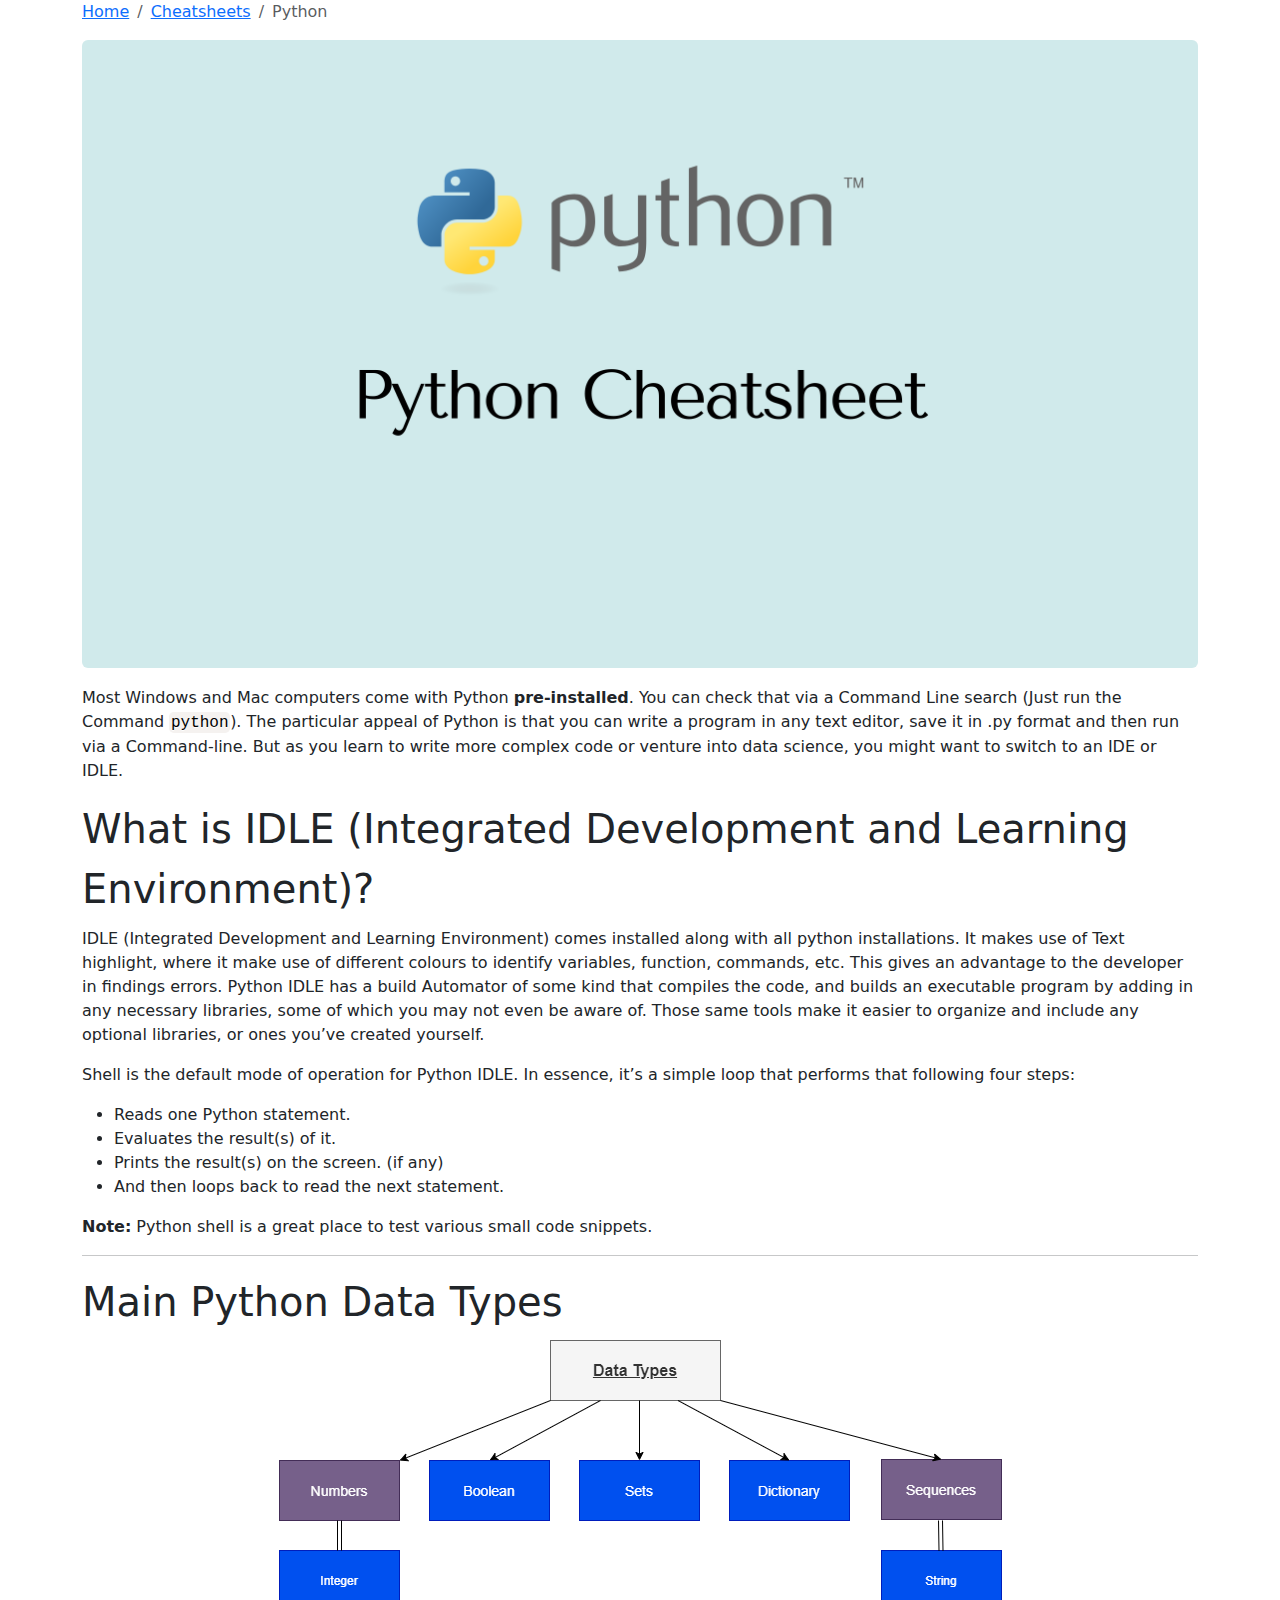
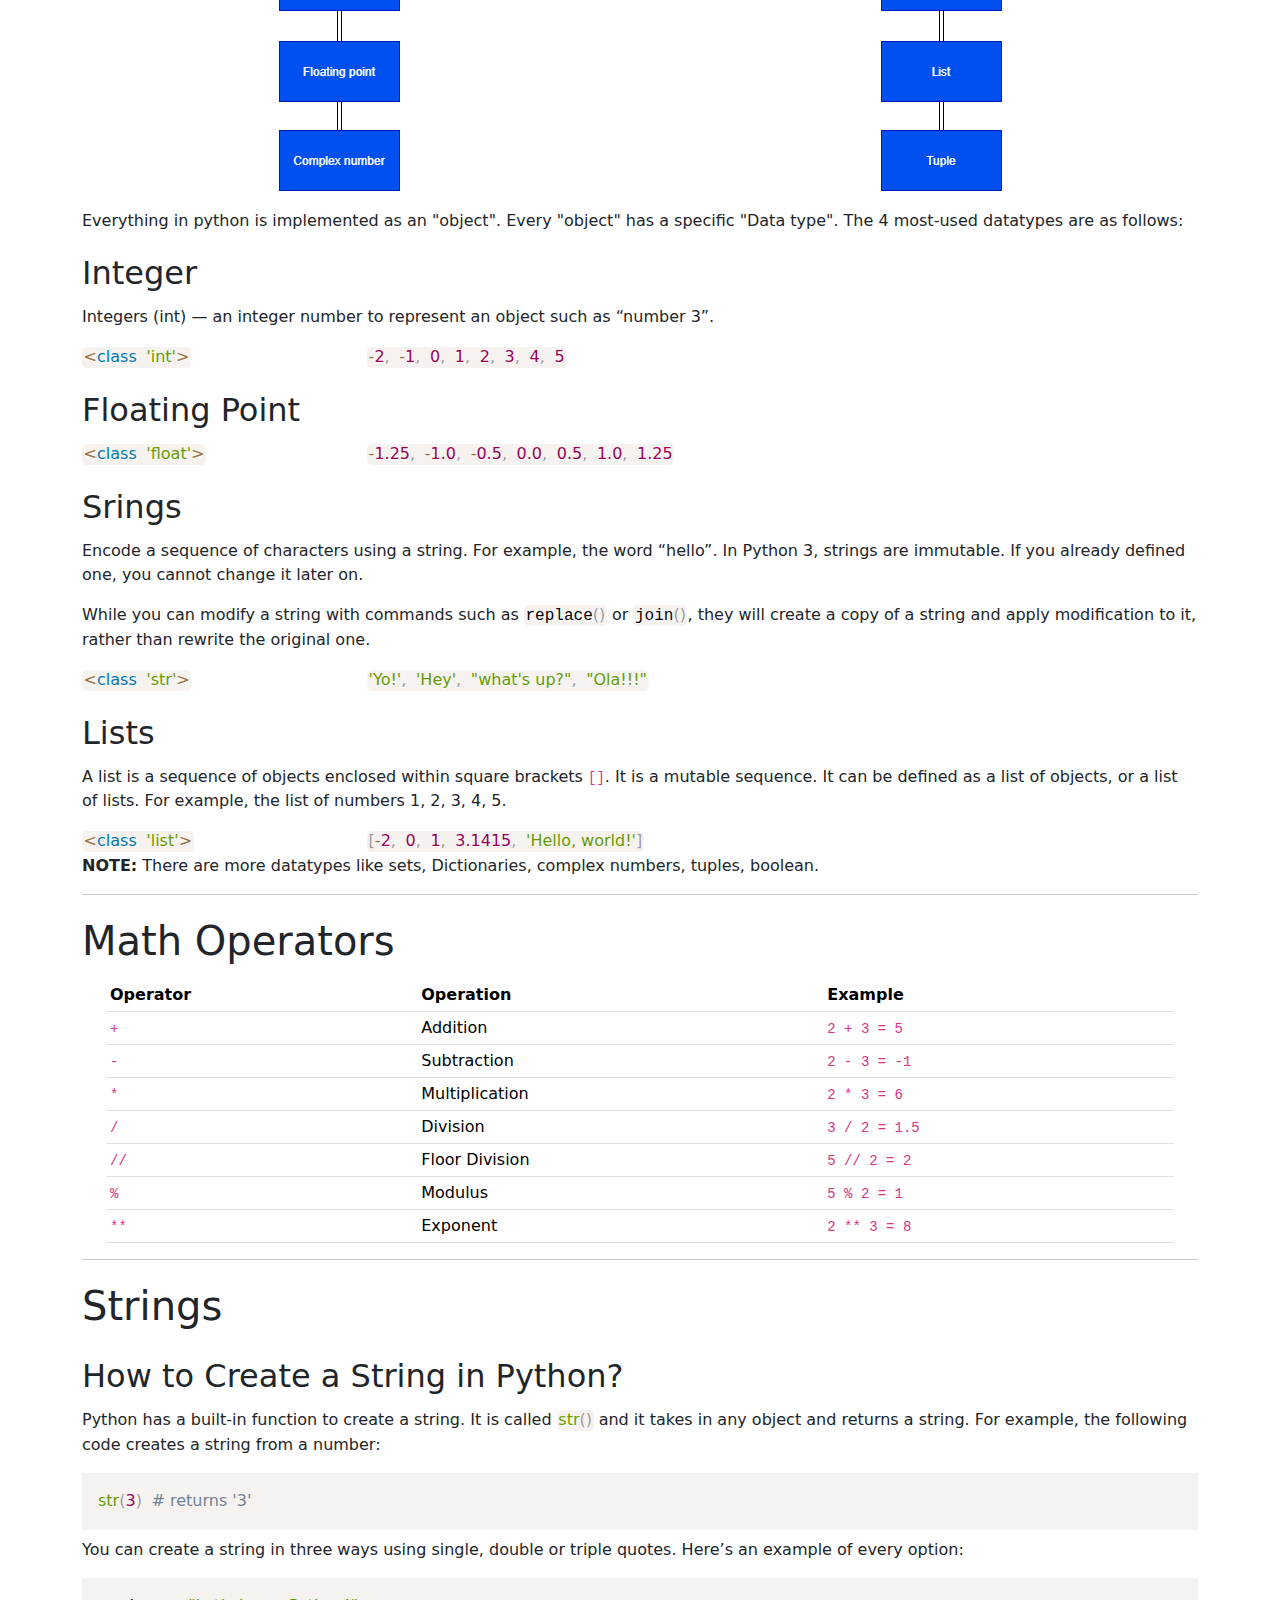
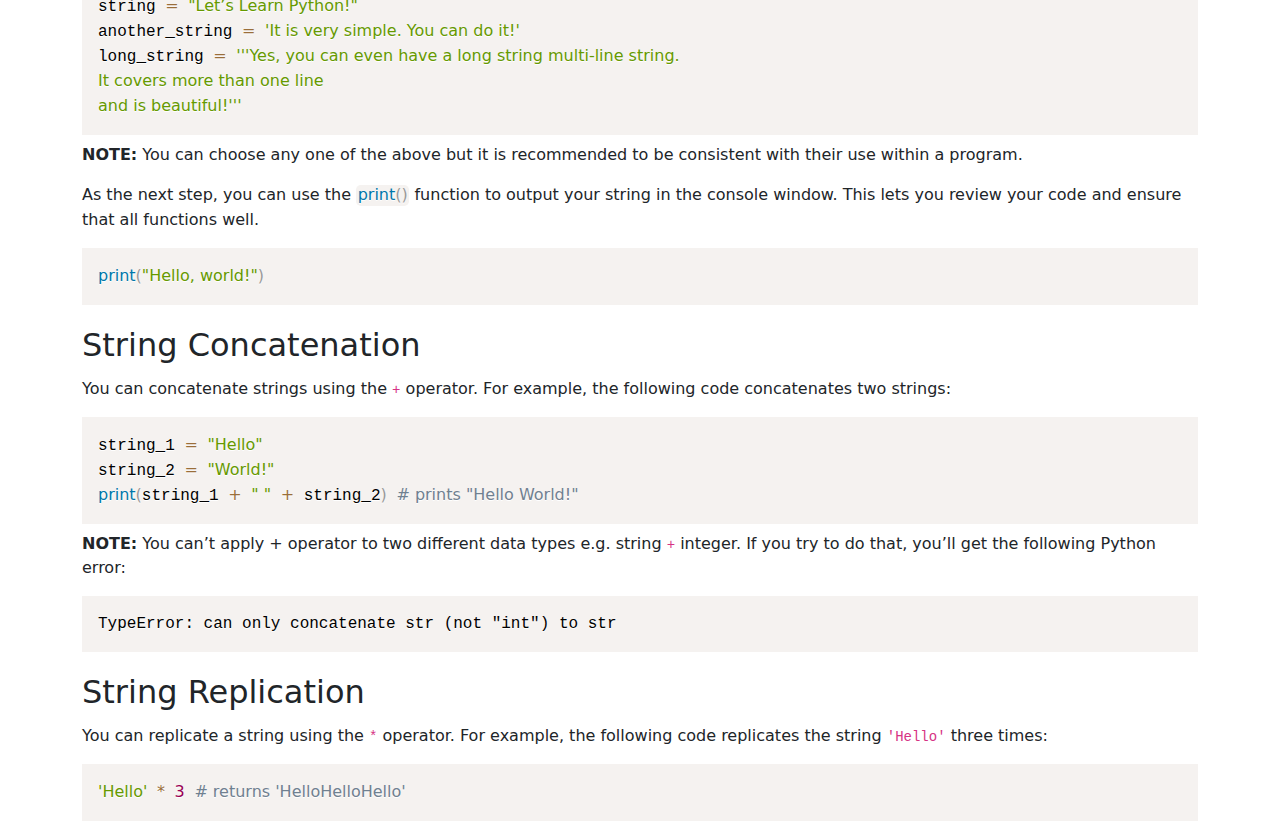
==== Python/index.html @ d8345f6e "Add files via upload" ====
<!DOCTYPE html>
<html lang="en">
<head>
    <meta charset="UTF-8">
    <meta http-equiv="X-UA-Compatible" content="IE=edge">
    <meta name="description" content="Python Basics">
    <meta name="keywords" content="python, basics, introduction">
    <meta name="author" content="Siddhesh Agarwal">
    <meta name="viewport" content="width=device-width, initial-scale=1.0">
    <meta name="color-scheme" content="dim">
    <title>Python Cheatsheet</title>
    <link href="https://cdn.jsdelivr.net/npm/bootstrap@5.1.3/dist/css/bootstrap.min.css" rel="stylesheet">
    <link rel="stylesheet" href="css/style.css">
    <link rel="stylesheet" href="css/prism.css">
    <link rel="apple-touch-icon" href="img/Python-152x152.png">
    <link rel="icon" href="img/Python-152x152.png">
    <script src="js/prism.js"></script>
</head>
<body class="container">
    <nav aria-label="breadcrumb">
        <ol class="breadcrumb">
            <li class="breadcrumb-item"><a href="https://siddhesh-agarwal.github.io/">Home</a></li>
            <li class="breadcrumb-item"><a href="https://siddhesh-agarwal.github.io/Cheatsheets">Cheatsheets</a></li>
            <li class="breadcrumb-item active" aria-current="page">Python</li>
        </ol>
    </nav>
    <img src="./img/Python Cheatsheet.png" alt="Main Banner" id="banner" class="img-fluid rounded">
    <p>Most Windows and Mac computers come with Python <b>pre-installed</b>. You can check that via a Command Line search (Just run the Command <code class="language-markup">python</code>). The particular appeal of Python is that you can write a program in any text editor, save it in .py format and then run via a Command-line. But as you learn to write more complex code or venture into data science, you  might want to switch to an IDE or IDLE.</p>
    
    <h1>What is IDLE (Integrated Development and Learning Environment)?</h1>
    <p>IDLE (Integrated Development and Learning Environment) comes installed along with all python installations. It makes use of Text highlight, where it make use of different colours to identify variables, function, commands, etc. This gives an advantage to the developer in findings errors. Python IDLE has a build Automator of some kind that compiles the code, and builds an executable program by adding in any necessary libraries, some of which you may not even be aware of. Those same tools make it easier to organize and include any optional libraries, or ones you’ve created yourself.</p>
    <p>Shell is the default mode of operation for Python IDLE. In essence, it’s a simple loop that performs that following four steps:</p>
    <ul>
        <li>Reads one Python statement.</li>
        <li>Evaluates the result(s) of it.</li>
        <li>Prints the result(s) on the screen. (if any)</li>
        <li>And then loops back to read the next statement.</li>
    </ul>
    <p><b>Note:</b> Python shell is a great place to test various small code snippets.</p>
    <hr>
    <h1>Main Python Data Types</h1>
    <img src="./img/type-flowchart.drawio.png" alt="Type Flowchart" id="type-flowchart" class="img-fluid">
    <p>Everything in python is implemented as an "object". Every "object" has a specific "Data type". The 4 most-used datatypes are as follows:</p>
    <h2>Integer</h2>
    <p>Integers (int) — an integer number to represent an object such as “number 3”.</p>
    <div class="row">
        <div class="col-sm-3"><code class="language-py">&lt;class 'int'&gt;</code></div>
        <div class="col-sm-5"><code class="language-py">-2, -1, 0, 1, 2, 3, 4, 5</code></div>
    </div>
    <h2>Floating Point</h2>
    <div class="row">
        <div class="col-sm-3"><code class="language-py">&lt;class 'float'&gt;</code></div>
        <div class="col-sm-5"><code class="language-py">-1.25, -1.0, -0.5, 0.0, 0.5, 1.0, 1.25</code></div>
    </div>
    <h2>Srings</h2>
    <p>Encode a sequence of characters using a string. For example, the word “hello”. In Python 3, strings are immutable. If you already defined one, you cannot change it later on.</p>
    <p>While you can modify a string with commands such as <code class="language-py">replace()</code> or <code class="language-py">join()</code>, they will create a copy of a string and apply modification to it, rather than rewrite the original one.</p>
    <div class="row">
        <div class="col-sm-3"><code class="language-py">&lt;class 'str'&gt;</code></div>
        <div class="col-sm-5"><code class="language-py">'Yo!', 'Hey', "what's up?", "Ola!!!"</code></div>
    </div>
    <h2>Lists</h2>
    <p>A list is a sequence of objects enclosed within square brackets <code>[]</code>. It is a mutable sequence. It can be defined as a list of objects, or a list of lists. For example, the list of numbers 1, 2, 3, 4, 5.</p>
    <div class="row">
        <div class="col-sm-3"><code class="language-py">&lt;class 'list'&gt;</code></div>
        <div class="col-sm-5"><code class="language-py">[-2, 0, 1, 3.1415, 'Hello, world!']</code></div>
    </div>
    <p><b>NOTE:</b> There are more datatypes like sets, Dictionaries, complex numbers, tuples, boolean.</p>
    <hr>
    <h1>Math Operators</h1>
    <table class="table table-sm table-hover" style="margin-inline: 24px;max-width: calc(100% - 48px);" >
        <thead>
            <tr>
                <th>Operator</th>
                <th>Operation</th>
                <th>Example</th>
            </tr>
        </thead>
        <tbody>
            <tr>
                <td><code>+</code></td>
                <td>Addition</td>
                <td><code>2 + 3 = 5</code></td>
            </tr>
            <tr>
                <td><code>-</code></td>
                <td>Subtraction</td>
                <td><code>2 - 3 = -1</code></td>
            </tr>
            <tr>
                <td><code>*</code></td>
                <td>Multiplication</td>
                <td><code>2 * 3 = 6</code></td>
            </tr>
            <tr>
                <td><code>/</code></td>
                <td>Division</td>
                <td><code>3 / 2 = 1.5</code></td>
            </tr>
            <tr>
                <td><code>//</code></td>
                <td>Floor Division</td>
                <td><code>5 // 2 = 2</code></td>
            </tr>
            <tr>
                <td><code>%</code></td>
                <td>Modulus</td>
                <td><code>5 % 2 = 1</code></td>
            </tr>
            <tr>
                <td><code>**</code></td>
                <td>Exponent</td>
                <td><code>2 ** 3 = 8</code></td>
            </tr>
        </tbody>
    </table>
    <hr>
    <h1>Strings</h1>
    <h2>How to Create a String in Python?</h2>
    <p>Python has a built-in function to create a string. It is called <code class="language-py">str()</code> and it takes in any object and returns a string. For example, the following code creates a string from a number:</p>
    <pre><code class="language-py">str(3) # returns '3'</code></pre>
    <p>You can create a string in three ways using single, double or triple quotes. Here’s an example of every option:</p>
    <pre><code class="language-py">
    string = "Let’s Learn Python!"
    another_string = 'It is very simple. You can do it!'
    long_string = '''Yes, you can even have a long string multi-line string.
    It covers more than one line
    and is beautiful!'''
    </code></pre>
    <p><b>NOTE:</b> You can choose any one of the above but it is recommended to be consistent with their use within a program.</p>
    <p>As the next step, you can use the <code class="language-py">print()</code> function to output your string in the console window. This lets you review your code and ensure that all functions well.</p>
    <pre><code class="language-py">print("Hello, world!")</code></pre>
    <h2>String Concatenation</h2>
    <p>You can concatenate strings using the <code>+</code> operator. For example, the following code concatenates two strings:</p>
    <pre><code class="language-py">
    string_1 = "Hello"
    string_2 = "World!"
    print(string_1 + " " + string_2) # prints "Hello World!"
    </code></pre>
    <p><b>NOTE:</b> You can’t apply + operator to two different data types e.g. string <code>+</code> integer. If you try to do that, you’ll get the following Python error:</p>
    <pre><code class="language-markup">TypeError: can only concatenate str (not "int") to str</code></pre>
    <h2>String Replication</h2>
    <p>You can replicate a string using the <code>*</code> operator. For example, the following code replicates the string <code>'Hello'</code> three times:</p>
    <pre><code class="language-py">'Hello' * 3 # returns 'HelloHelloHello'</code></pre>
    <hr>
</body>
</html>
---- Python/css/style.css ----
* {
    scroll-behavior: smooth;
    font-family: ui-sans-serif, system-ui, -apple-system, BlinkMacSystemFont, "Noto Sans", sans-serif;
}

/* Header font */
h1, h2, h3, h4, h5, h6 {line-height: 1.5;}
h2, h3, h4, h5, h6 {margin-top: 16px;}
h1 {font-size: 40px;}
h2 {font-size: 32px;}
h3 {font-size: 24px;}

/* Images */
#banner {
    width: 100%;
    height: auto;
}

img {
    display: block;
    margin-inline: auto;
    margin-bottom: 18px;
}
---- Python/css/prism.css ----
/* PrismJS 1.25.0
https://prismjs.com/download.html#themes=prism&languages=markup+css+clike+javascript+css-extras+python&plugins=line-highlight+line-numbers+show-language+highlight-keywords+inline-color+normalize-whitespace+toolbar+copy-to-clipboard+match-braces */
code[class*=language-],pre[class*=language-]{color:#000;background:0 0;text-shadow:0 1px #fff;font-family:Consolas,Monaco,'Andale Mono','Ubuntu Mono',monospace;font-size:1em;text-align:left;white-space:pre;word-spacing:normal;word-break:normal;word-wrap:normal;line-height:1.5;-moz-tab-size:4;-o-tab-size:4;tab-size:4;-webkit-hyphens:none;-moz-hyphens:none;-ms-hyphens:none;hyphens:none}
code[class*=language-] ::-moz-selection,code[class*=language-]::-moz-selection,pre[class*=language-] ::-moz-selection,pre[class*=language-]::-moz-selection{text-shadow:none;background:#b3d4fc}
code[class*=language-] ::selection,code[class*=language-]::selection,pre[class*=language-] ::selection,pre[class*=language-]::selection{text-shadow:none;background:#b3d4fc}
@media print{code[class*=language-],pre[class*=language-]{text-shadow:none}}
pre[class*=language-]{padding:1em;margin:.5em 0;overflow:auto}
:not(pre)>code[class*=language-],pre[class*=language-]{background:#f5f2f0}
:not(pre)>code[class*=language-]{padding:.1em;border-radius:.3em;white-space:normal}

/* Code highlighting */
.token{font-weight:500}
.token.cdata,.token.comment,.token.doctype,.token.prolog{color:#708090; font-weight: 400;}
.token.punctuation{color:#999}
.token.namespace{opacity:.7}
.token.boolean,.token.constant,.token.deleted,.token.number,.token.property,.token.symbol,.token.tag{color:#905}
.token.attr-name,.token.builtin,.token.char,.token.inserted,.token.selector,.token.string{color:#690}
.language-css .token.string,.style .token.string,.token.entity,.token.operator,.token.url{color:#9a6e3a}
.token.atrule,.token.attr-value,.token.keyword{color:#07a}
.token.class-name,.token.function{color:#dd4a68}
.token.important,.token.regex,.token.variable{color:#e90}
.token.bold,.token.important{font-weight:700}
.token.italic{font-style:italic}
.token.entity{cursor:help}
.token.punctuation.brace-hover,.token.punctuation.brace-selected{outline:solid 1px}

pre[data-line]{position:relative;padding:1em 0 1em 3em}
.line-highlight{position:absolute;left:0;right:0;padding:inherit 0;margin-top:1em;background:#997a6614;background:linear-gradient(to right,#997a661a 70%,#997a6600);pointer-events:none;line-height:inherit;white-space:pre}
@media print{.line-highlight{-webkit-print-color-adjust:exact;color-adjust:exact}}
.line-highlight:before,.line-highlight[data-end]:after{content:attr(data-start);position:absolute;top:.4em;left:.6em;min-width:1em;padding:0 .5em;background-color:#997a6666;color:#f4f1ef;font:bold 65%/1.5 sans-serif;text-align:center;vertical-align:.3em;border-radius:999px;text-shadow:none;box-shadow:0 1px #fff}
.line-highlight[data-end]:after{content:attr(data-end);top:auto;bottom:.4em}
.line-numbers .line-highlight:after,.line-numbers .line-highlight:before{content:none}
pre[id].linkable-line-numbers span.line-numbers-rows{pointer-events:all}
pre[id].linkable-line-numbers span.line-numbers-rows>span:before{cursor:pointer}
pre[id].linkable-line-numbers span.line-numbers-rows>span:hover:before{background-color:rgba(128,128,128,.2)}
pre[class*=language-].line-numbers{position:relative;padding-left:3.8em;counter-reset:linenumber}
pre[class*=language-].line-numbers>code{position:relative;white-space:inherit}
.line-numbers .line-numbers-rows{position:absolute;pointer-events:none;top:0;font-size:100%;left:-3.8em;width:3em;letter-spacing:-1px;border-right:1px solid #999;-webkit-user-select:none;-moz-user-select:none;-ms-user-select:none;user-select:none}
.line-numbers-rows>span{display:block;counter-increment:linenumber}
.line-numbers-rows>span:before{content:counter(linenumber);color:#999;display:block;padding-right:.8em;text-align:right}
div.code-toolbar{position:relative}
div.code-toolbar>.toolbar{position:absolute;z-index:10;top:.3em;right:.2em;transition:opacity .3s ease-in-out;opacity:0}
div.code-toolbar:hover>.toolbar{opacity:1}
div.code-toolbar:focus-within>.toolbar{opacity:1}
div.code-toolbar>.toolbar>.toolbar-item{display:inline-block}
div.code-toolbar>.toolbar>.toolbar-item>a{cursor:pointer}
div.code-toolbar>.toolbar>.toolbar-item>button{background:0 0;border:0;color:inherit;font:inherit;line-height:normal;overflow:visible;padding:0;user-select: none;-webkit-user-select:none;-moz-user-select:none;-ms-user-select:none}
div.code-toolbar>.toolbar>.toolbar-item>a,div.code-toolbar>.toolbar>.toolbar-item>button,div.code-toolbar>.toolbar>.toolbar-item>span{color:#bbb;font-size:.8em;padding:0 .5em;background:#f5f2f0;background:rgba(224,224,224,.2);box-shadow:0 2px 0 0 rgba(0,0,0,.2);border-radius:.5em}
div.code-toolbar>.toolbar>.toolbar-item>a:focus,div.code-toolbar>.toolbar>.toolbar-item>a:hover,div.code-toolbar>.toolbar>.toolbar-item>button:focus,div.code-toolbar>.toolbar>.toolbar-item>button:hover,div.code-toolbar>.toolbar>.toolbar-item>span:focus,div.code-toolbar>.toolbar>.toolbar-item>span:hover{color:inherit;text-decoration:none}
span.inline-color-wrapper{background:url([data-uri]);background-position:center;background-size:110%;display:inline-block;height:1.333ch;width:1.333ch;margin:0 .333ch;box-sizing:border-box;border:1px solid #fff;outline:1px solid rgba(0,0,0,.5);overflow:hidden}
span.inline-color{display:block;height:120%;width:120%}

/* Brace Matching */
.rainbow-braces .token.punctuation.brace-level-1,.rainbow-braces .token.punctuation.brace-level-5,.rainbow-braces .token.punctuation.brace-level-9  {color:#e50;opacity:1}
.rainbow-braces .token.punctuation.brace-level-2,.rainbow-braces .token.punctuation.brace-level-6,.rainbow-braces .token.punctuation.brace-level-10 {color:#0b3;opacity:1}
.rainbow-braces .token.punctuation.brace-level-3,.rainbow-braces .token.punctuation.brace-level-7,.rainbow-braces .token.punctuation.brace-level-11 {color:#26f;opacity:1}
.rainbow-braces .token.punctuation.brace-level-4,.rainbow-braces .token.punctuation.brace-level-8,.rainbow-braces .token.punctuation.brace-level-12 {color:#e0e;opacity:1}
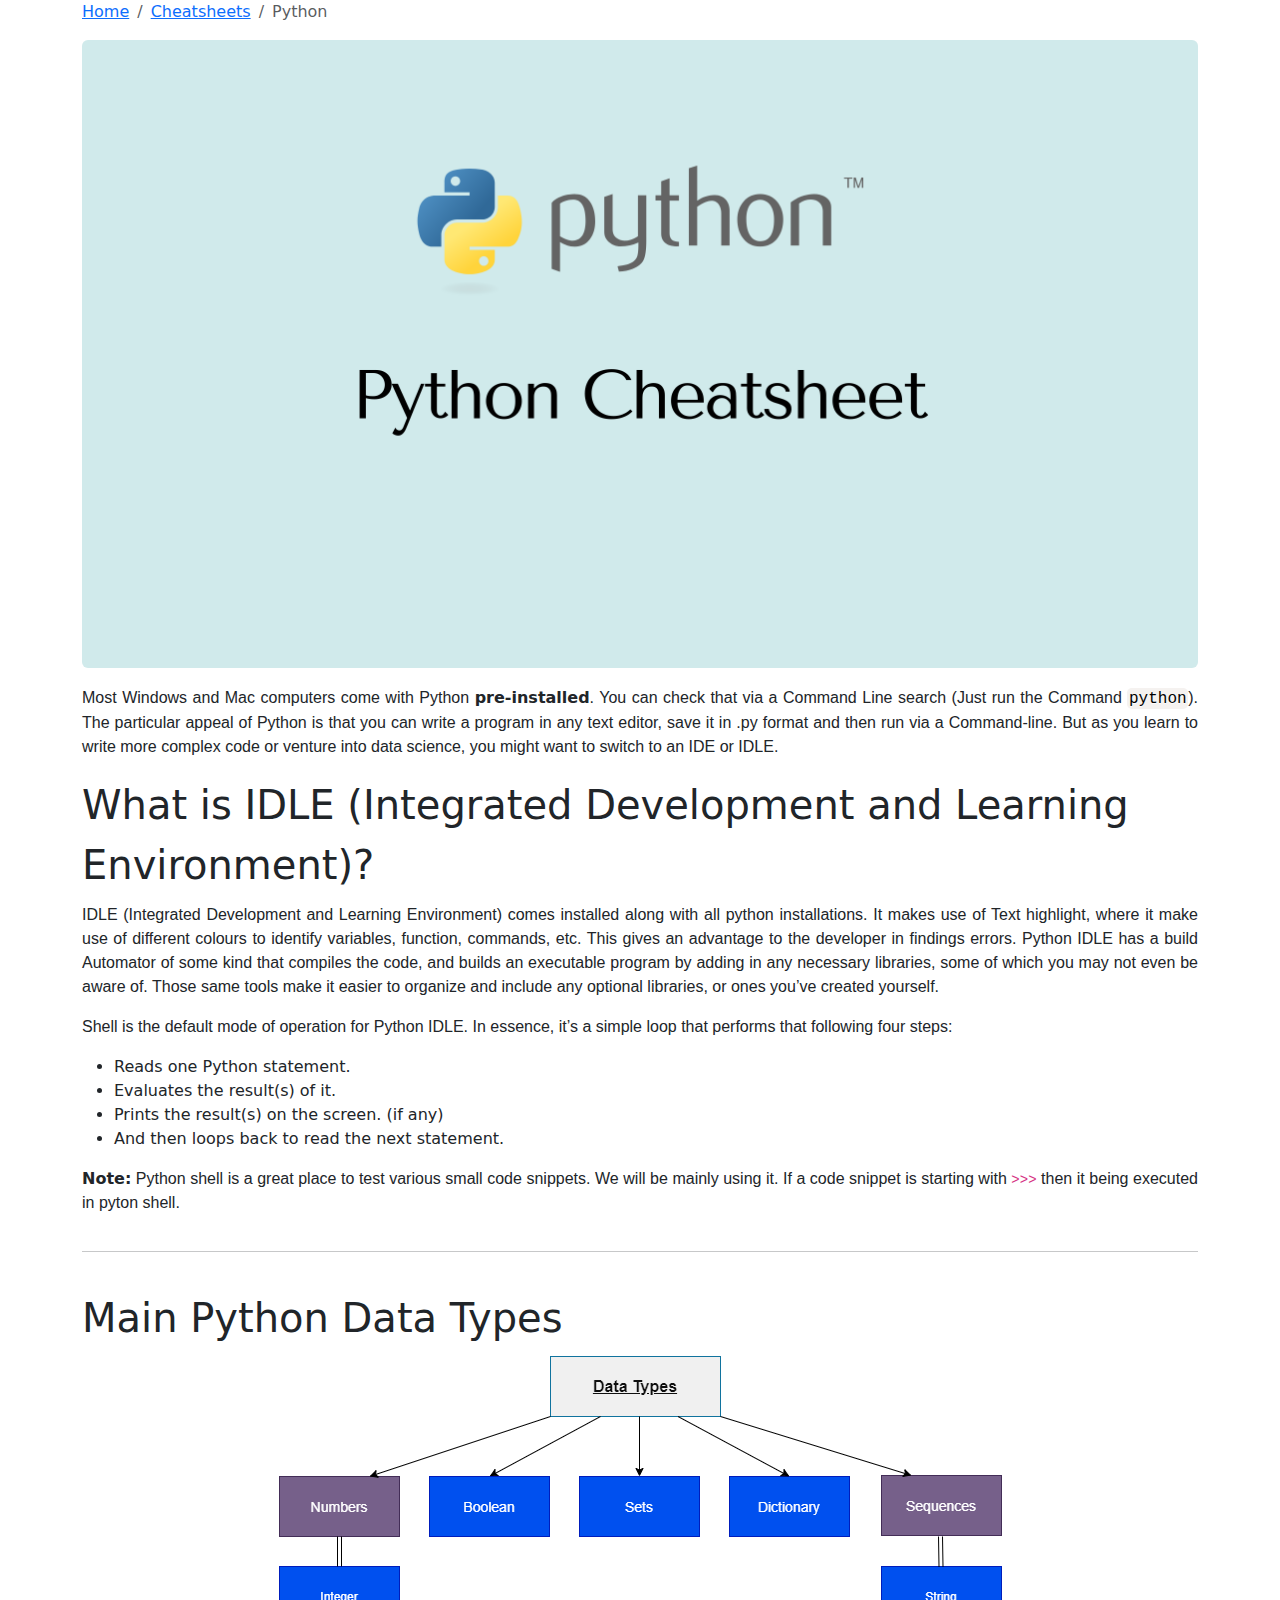
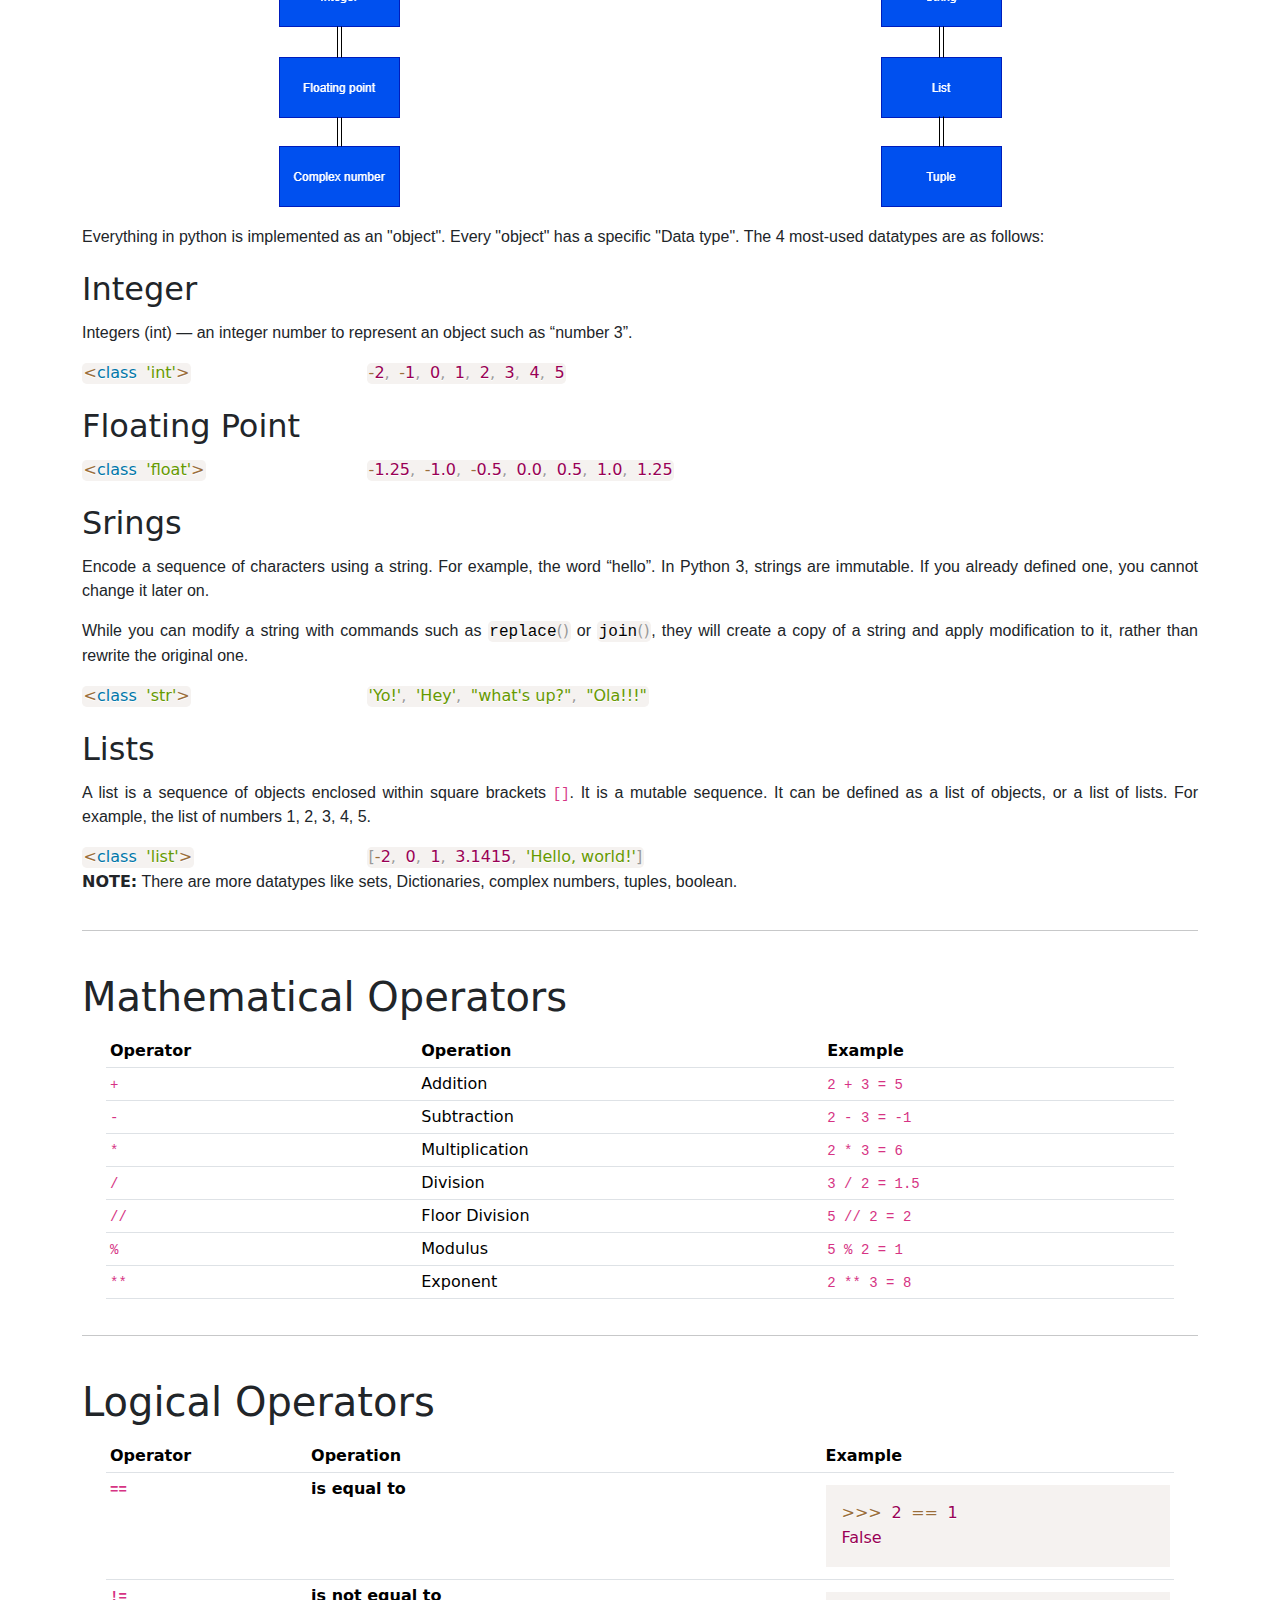
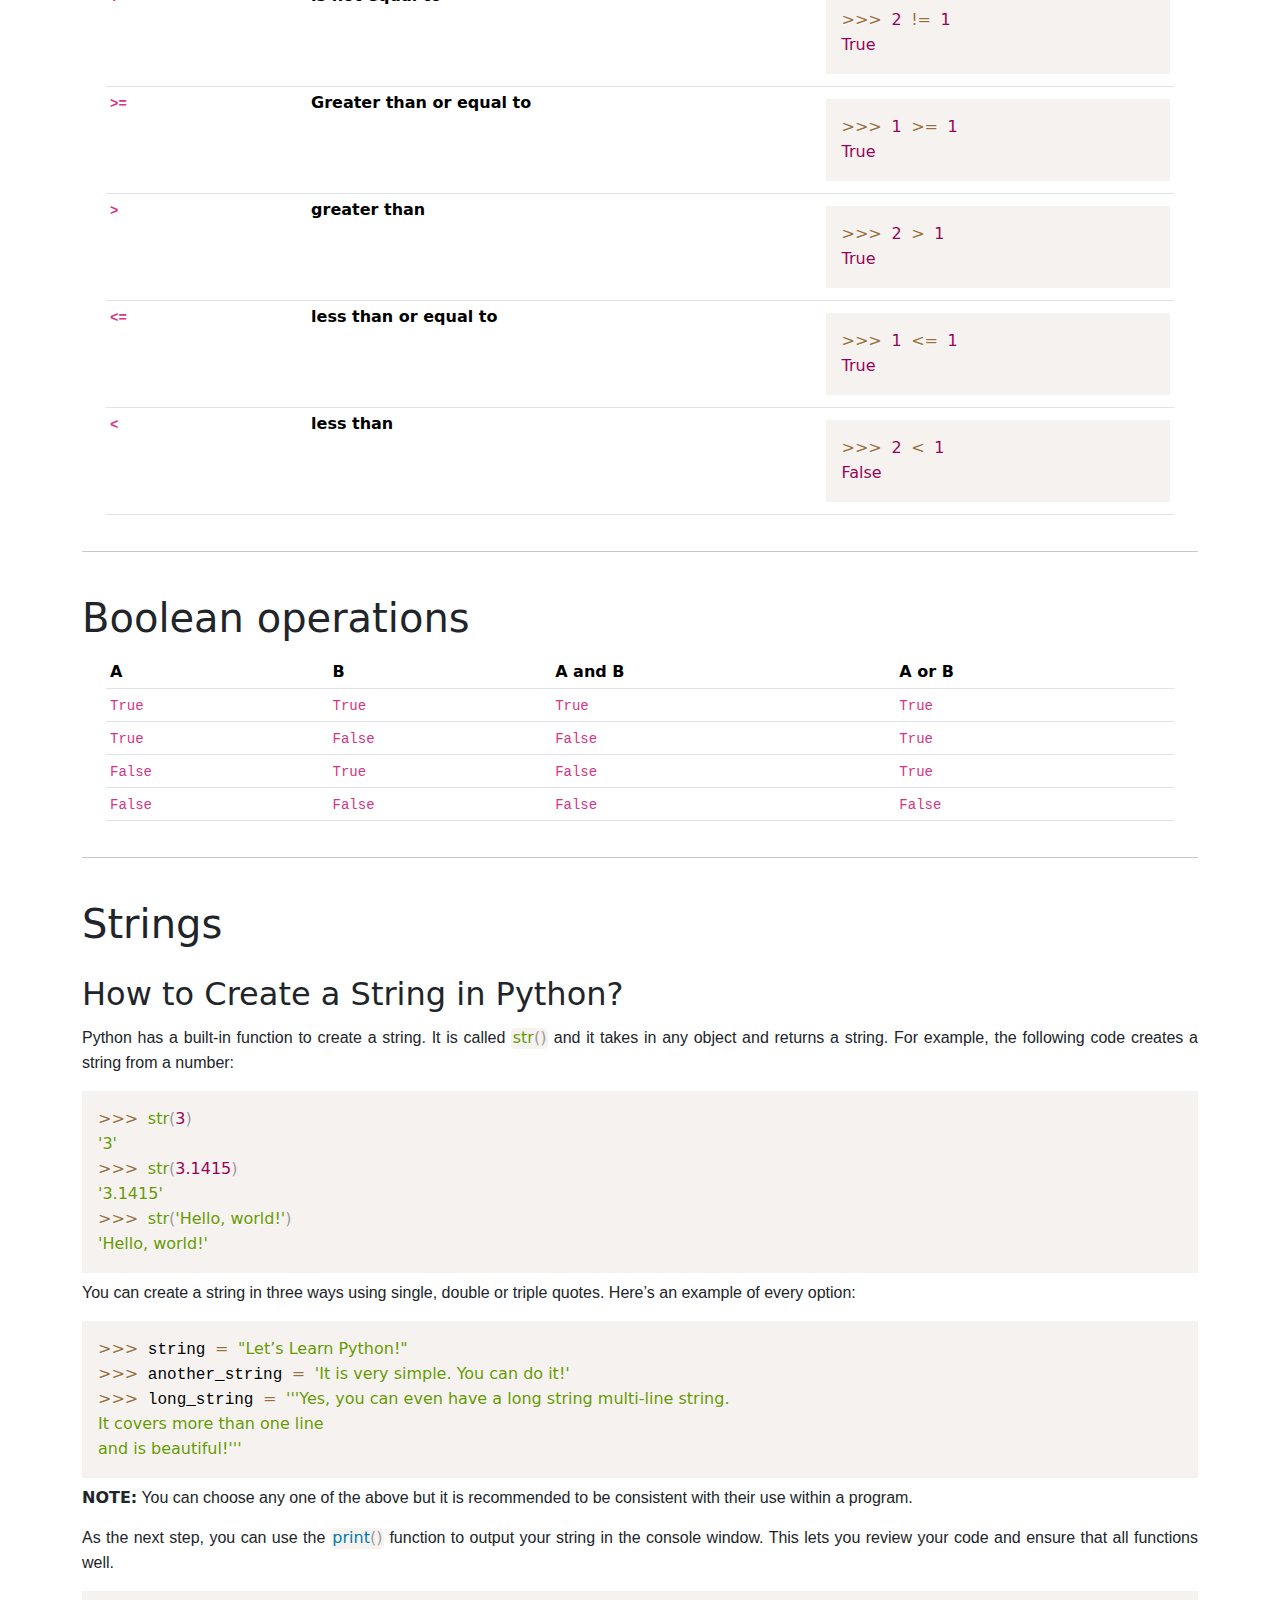
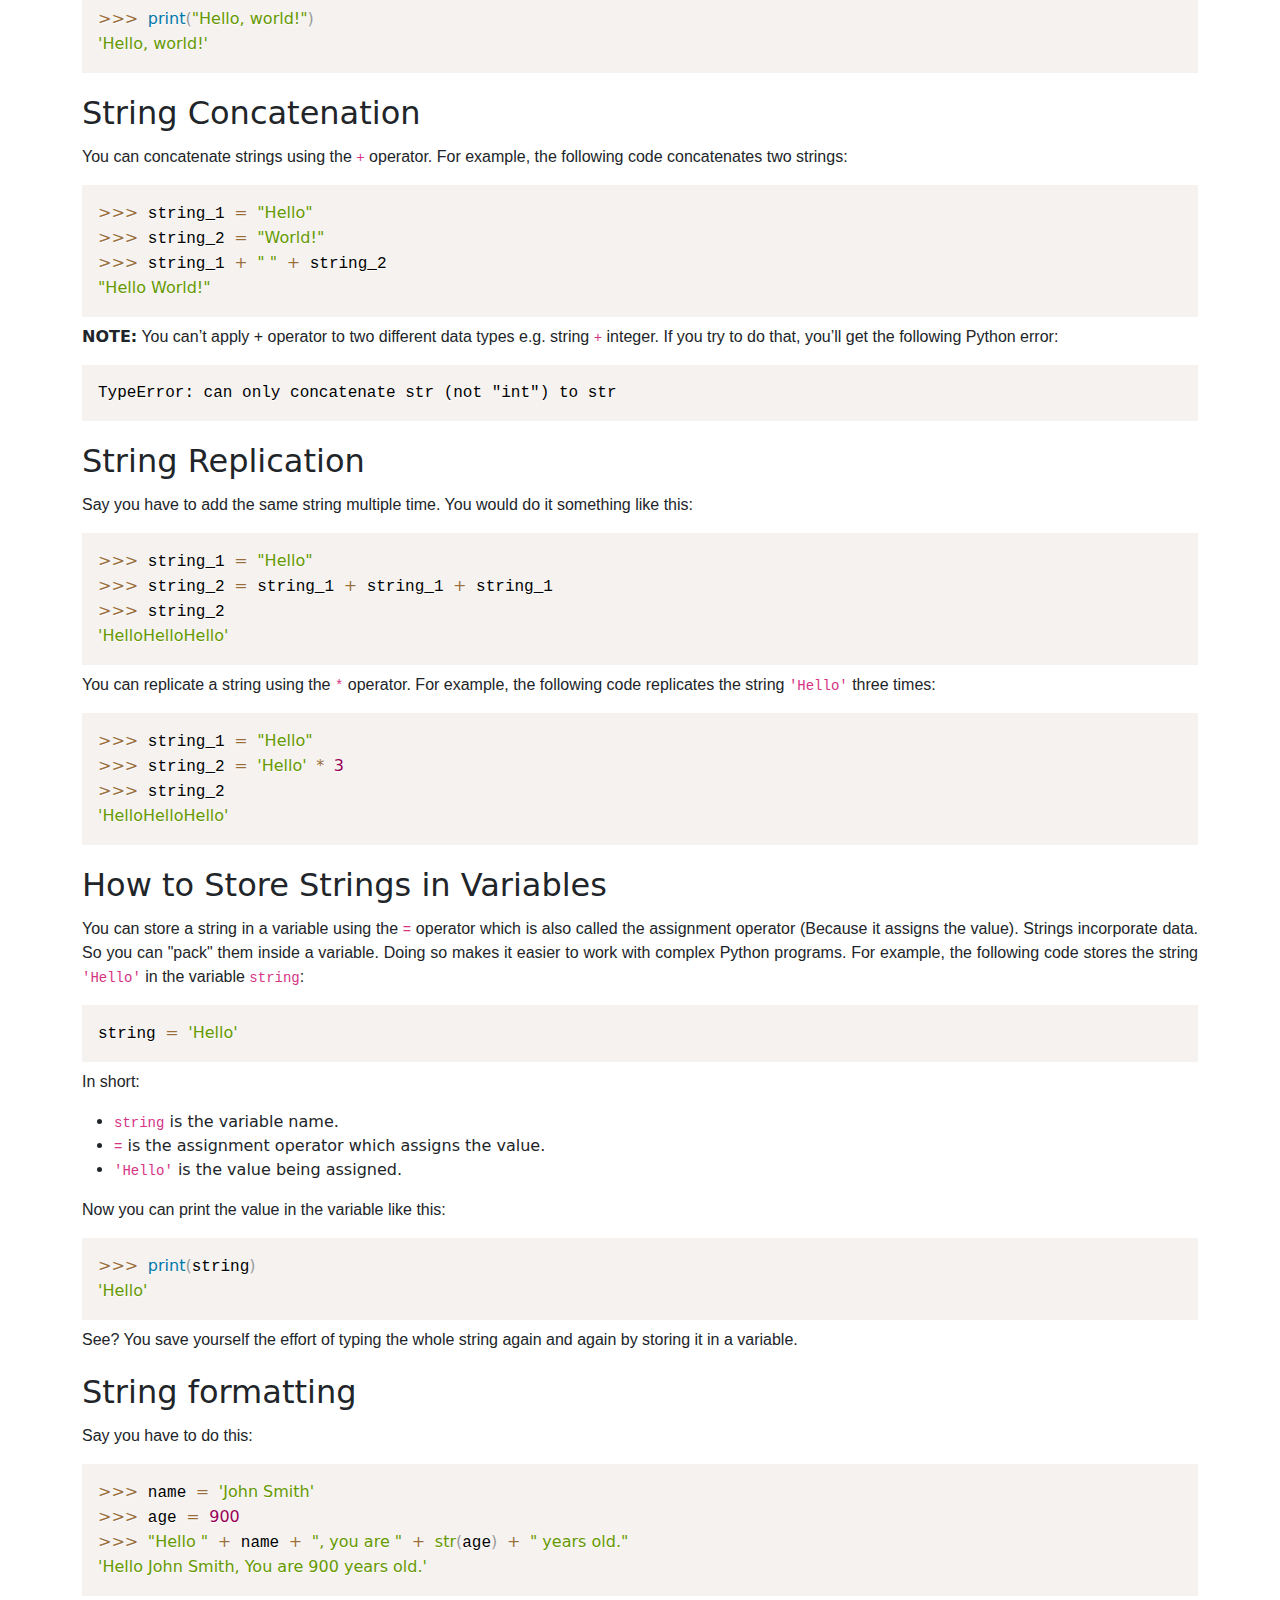
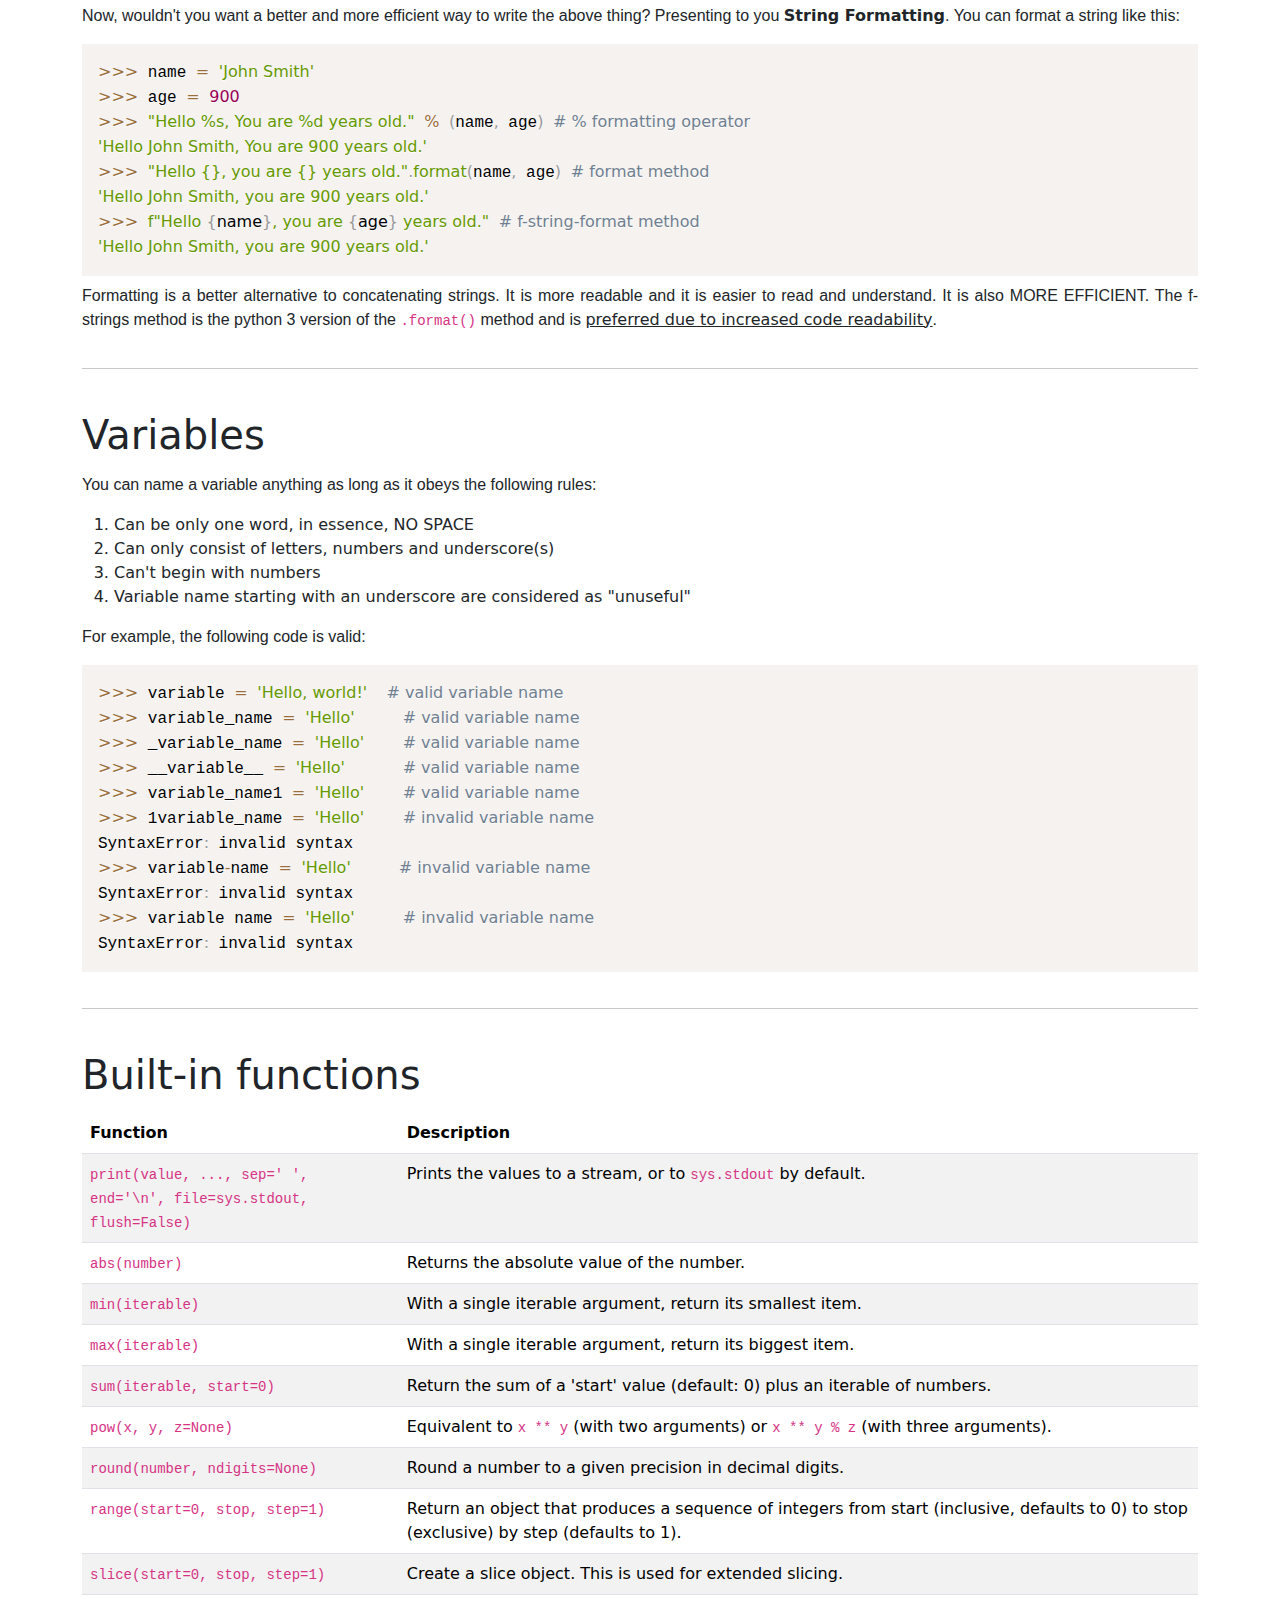
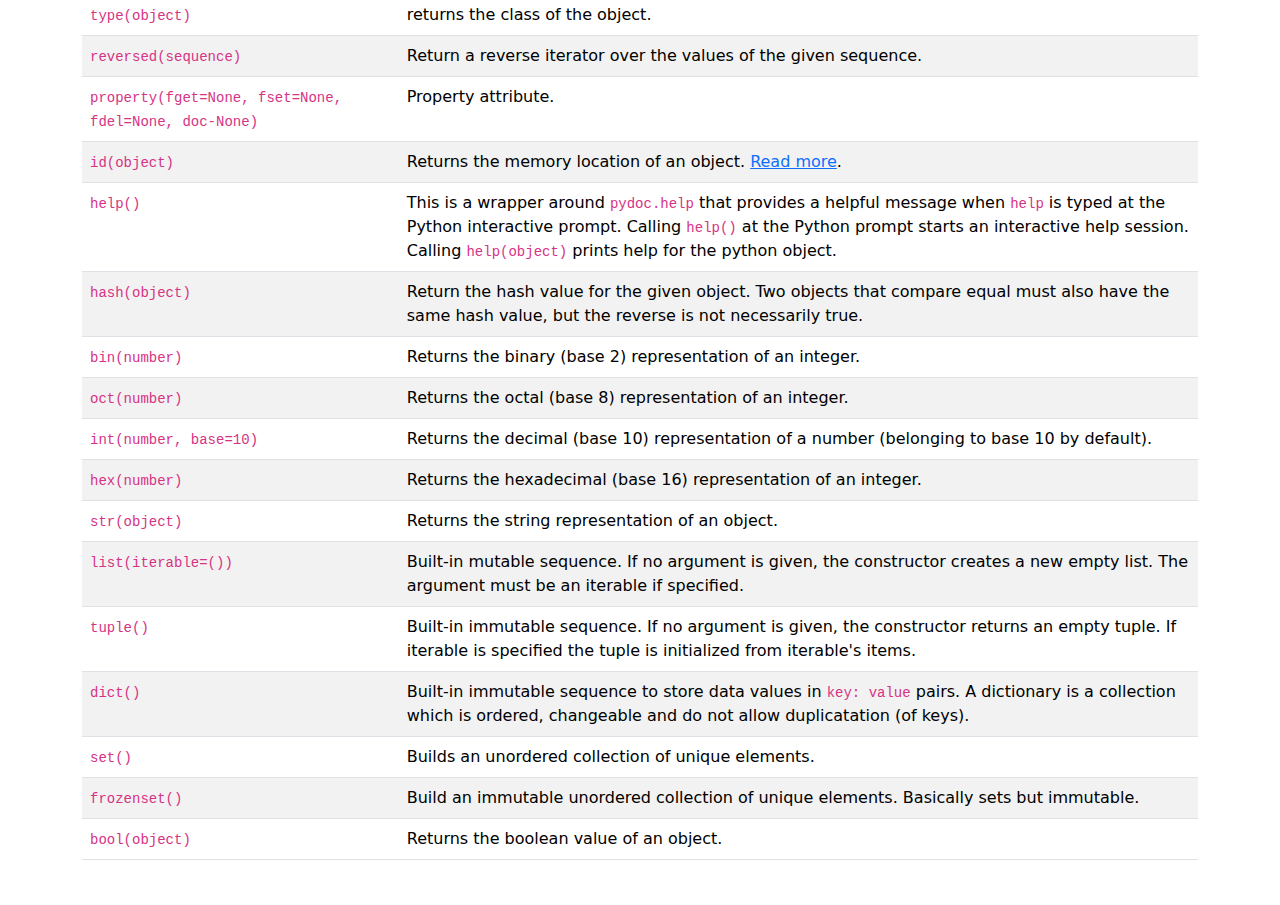
==== commit efc5d12d: "Add files via upload" ====
--- a/Python/index.html
+++ b/Python/index.html
@@ -3,12 +3,29 @@
 <head>
     <meta charset="UTF-8">
     <meta http-equiv="X-UA-Compatible" content="IE=edge">
-    <meta name="description" content="Python Basics">
-    <meta name="keywords" content="python, basics, introduction">
+    <meta name="description" content="A simple Cheatsheet with diagrams and resources about Python 3.">
+    <meta name="keywords" content="python, basics, introduction, Cheatsheet">
     <meta name="author" content="Siddhesh Agarwal">
     <meta name="viewport" content="width=device-width, initial-scale=1.0">
-    <meta name="color-scheme" content="dim">
+
+    <meta name="twitter:card" content="summary_large_image">
+    <meta name="twitter:title" content="Python Cheatsheet">
+    <meta name="twitter:description" content="A simple Cheatsheet with diagrams and resources about Python 3.">
+    <meta name="twitter:image" content="img/Python Cheatsheet.png">
+
+    <meta property="og:url" content="https://siddhesh-agarwal.github.io/cheatsheets/python">
+    <meta property="og:title" content="Python Cheatsheet">
+    <meta property="og:description" content="A simple Cheatsheet with diagrams and resources about Python 3.">
+    <meta property="og:site_name" content="siddhesh-agarwal.github.io">
+    <meta property="og:image" content="img/Python Cheatsheet.png">
+
+    <meta itemprop="url" content="https://siddhesh-agarwal.github.io/cheatsheets/python">
+    <meta itemprop="name" content="Python Cheatsheet">
+    <meta itemprop="description" content="A simple Cheatsheet with diagrams and resources about Python 3.">
+    <meta itemprop="image" content="img/Python Cheatsheet.png">
+
     <title>Python Cheatsheet</title>
+
     <link href="https://cdn.jsdelivr.net/npm/bootstrap@5.1.3/dist/css/bootstrap.min.css" rel="stylesheet">
     <link rel="stylesheet" href="css/style.css">
     <link rel="stylesheet" href="css/prism.css">
@@ -17,6 +34,7 @@
     <script src="js/prism.js"></script>
 </head>
 <body class="container">
+    <!-- Breadcrumb -->
     <nav aria-label="breadcrumb">
         <ol class="breadcrumb">
             <li class="breadcrumb-item"><a href="https://siddhesh-agarwal.github.io/">Home</a></li>
@@ -24,6 +42,8 @@
             <li class="breadcrumb-item active" aria-current="page">Python</li>
         </ol>
     </nav>
+
+    <!-- Banner -->
     <img src="./img/Python Cheatsheet.png" alt="Main Banner" id="banner" class="img-fluid rounded">
     <p>Most Windows and Mac computers come with Python <b>pre-installed</b>. You can check that via a Command Line search (Just run the Command <code class="language-markup">python</code>). The particular appeal of Python is that you can write a program in any text editor, save it in .py format and then run via a Command-line. But as you learn to write more complex code or venture into data science, you  might want to switch to an IDE or IDLE.</p>
     
@@ -36,8 +56,10 @@
         <li>Prints the result(s) on the screen. (if any)</li>
         <li>And then loops back to read the next statement.</li>
     </ul>
-    <p><b>Note:</b> Python shell is a great place to test various small code snippets.</p>
-    <hr>
+    <p><b>Note:</b> Python shell is a great place to test various small code snippets. We will be mainly using it. If a code snippet is starting with <code>>>></code> then it being executed in pyton shell.</p>
+    <hr>
+
+    <!-- Main Datatypes in Python -->
     <h1>Main Python Data Types</h1>
     <img src="./img/type-flowchart.drawio.png" alt="Type Flowchart" id="type-flowchart" class="img-fluid">
     <p>Everything in python is implemented as an "object". Every "object" has a specific "Data type". The 4 most-used datatypes are as follows:</p>
@@ -67,8 +89,10 @@
     </div>
     <p><b>NOTE:</b> There are more datatypes like sets, Dictionaries, complex numbers, tuples, boolean.</p>
     <hr>
-    <h1>Math Operators</h1>
-    <table class="table table-sm table-hover" style="margin-inline: 24px;max-width: calc(100% - 48px);" >
+
+    <!-- Mathematical operators in Python -->
+    <h1>Mathematical Operators</h1>
+    <table class="table table-sm table-hover" style="margin-inline: 24px;max-width: calc(100% - 48px);">
         <thead>
             <tr>
                 <th>Operator</th>
@@ -115,33 +139,340 @@
         </tbody>
     </table>
     <hr>
+
+    <!-- Logical operators -->
+    <h1>Logical Operators</h1>
+    <table class="table table-sm table-hover" style="margin-inline: 24px;max-width: calc(100% - 48px);">
+        <thead>
+            <tr>
+                <th>Operator</th>
+                <th>Operation</th>
+                <th>Example</th>
+            </tr>
+        </thead>
+        <tbody>
+            <tr>
+                <th><code>==</code></th>
+                <th>is equal to</th>
+                <th><pre><code class="lang-py">
+                    >>> 2 == 1
+                    False
+                </code></pre></th>
+            </tr>
+            <tr>
+                <th><code>!=</code></th>
+                <th>is not equal to</th>
+                <th><pre><code class="lang-py">
+                    >>> 2 != 1
+                    True
+                </code></pre></th>
+            </tr>
+            <tr>
+                <th><code>>=</code></th>
+                <th>Greater than or equal to</th>
+                <th><pre><code class="lang-py">
+                    >>> 1 >= 1
+                    True
+                </code></pre></th>
+            </tr>
+            <tr>
+                <th><code>></code></th>
+                <th>greater than</th>
+                <th><pre><code class="lang-py">
+                    >>> 2 > 1
+                    True
+                </code></pre></th>
+            </tr>
+            <tr>
+                <th><code><=</code></th>
+                <th>less than or equal to</th>
+                <th><pre><code class="lang-py">
+                    >>> 1 <= 1
+                    True
+                </code></pre></th>
+            </tr>
+            <tr>
+                <th><code><</code></th>
+                <th>less than</th>
+                <th><pre><code class="lang-py">
+                    >>> 2 < 1
+                    False
+                </code></pre></th>
+            </tr>
+        </tbody>
+    </table>
+    <hr>
+
+    <h1>Boolean operations</h1>
+    <table class="table table-sm table-hover" style="margin-inline: 24px;max-width: calc(100% - 48px);">
+        <thead>
+            <tr>
+                <th>A</th>
+                <th>B</th>
+                <th>A and B</th>
+                <th>A or B</th>
+            </tr>
+        </thead>
+        <tbody>
+            <tr>
+                <td><code>True</code></td>
+                <td><code>True</code></td>
+                <td><code>True</code></td>
+                <td><code>True</code></td>
+            </tr>
+            <tr>
+                <td><code>True</code></td>
+                <td><code>False</code></td>
+                <td><code>False</code></td>
+                <td><code>True</code></td>
+            </tr>
+            <tr>
+                <td><code>False</code></td>
+                <td><code>True</code></td>
+                <td><code>False</code></td>
+                <td><code>True</code></td>
+            </tr>
+            <tr>
+                <td><code>False</code></td>
+                <td><code>False</code></td>
+                <td><code>False</code></td>
+                <td><code>False</code></td>
+            </tr>
+        </tbody>
+    </table>
+    <hr>
+
+    <!-- Strings in Python -->
     <h1>Strings</h1>
+
     <h2>How to Create a String in Python?</h2>
-    <p>Python has a built-in function to create a string. It is called <code class="language-py">str()</code> and it takes in any object and returns a string. For example, the following code creates a string from a number:</p>
-    <pre><code class="language-py">str(3) # returns '3'</code></pre>
+    <p>Python has a built-in function to create a string. It is called <code class="lang-py">str()</code> and it takes in any object and returns a string. For example, the following code creates a string from a number:</p>
+    <pre><code class="lang-py">
+        >>> str(3)
+        '3'
+        >>> str(3.1415)
+        '3.1415'
+        >>> str('Hello, world!')
+        'Hello, world!'
+    </code></pre>
     <p>You can create a string in three ways using single, double or triple quotes. Here’s an example of every option:</p>
-    <pre><code class="language-py">
-    string = "Let’s Learn Python!"
-    another_string = 'It is very simple. You can do it!'
-    long_string = '''Yes, you can even have a long string multi-line string.
+    <pre><code class="lang-py">
+    >>> string = "Let’s Learn Python!"
+    >>> another_string = 'It is very simple. You can do it!'
+    >>> long_string = '''Yes, you can even have a long string multi-line string.
     It covers more than one line
     and is beautiful!'''
     </code></pre>
     <p><b>NOTE:</b> You can choose any one of the above but it is recommended to be consistent with their use within a program.</p>
-    <p>As the next step, you can use the <code class="language-py">print()</code> function to output your string in the console window. This lets you review your code and ensure that all functions well.</p>
-    <pre><code class="language-py">print("Hello, world!")</code></pre>
+    <p>As the next step, you can use the <code class="lang-py">print()</code> function to output your string in the console window. This lets you review your code and ensure that all functions well.</p>
+    <pre><code class="lang-py">
+        >>> print("Hello, world!")
+        'Hello, world!'
+    </code></pre>
+    
     <h2>String Concatenation</h2>
     <p>You can concatenate strings using the <code>+</code> operator. For example, the following code concatenates two strings:</p>
-    <pre><code class="language-py">
-    string_1 = "Hello"
-    string_2 = "World!"
-    print(string_1 + " " + string_2) # prints "Hello World!"
+    <pre><code class="lang-py">
+        >>> string_1 = "Hello"
+        >>> string_2 = "World!"
+        >>> string_1 + " " + string_2
+        "Hello World!"
     </code></pre>
     <p><b>NOTE:</b> You can’t apply + operator to two different data types e.g. string <code>+</code> integer. If you try to do that, you’ll get the following Python error:</p>
-    <pre><code class="language-markup">TypeError: can only concatenate str (not "int") to str</code></pre>
+    <pre><code class="lang-markup">TypeError: can only concatenate str (not "int") to str</code></pre>
+
     <h2>String Replication</h2>
+    <p>Say you have to add the same string multiple time. You would do it something like this:</p>
+    <pre><code class="lang-py">
+        >>> string_1 = "Hello"
+        >>> string_2 = string_1 + string_1 + string_1
+        >>> string_2
+        'HelloHelloHello'
+    </code></pre>
     <p>You can replicate a string using the <code>*</code> operator. For example, the following code replicates the string <code>'Hello'</code> three times:</p>
-    <pre><code class="language-py">'Hello' * 3 # returns 'HelloHelloHello'</code></pre>
-    <hr>
+    <pre><code class="lang-py">
+        >>> string_1 = "Hello"
+        >>> string_2 = 'Hello' * 3
+        >>> string_2
+        'HelloHelloHello'
+    </code></pre>
+
+    <h2>How to Store Strings in Variables</h2>
+    <p>You can store a string in a variable using the <code>=</code> operator which is also called the assignment operator (Because it assigns the value). Strings incorporate data. So you can "pack" them inside a variable. Doing so makes it easier to work with complex Python programs. For example, the following code stores the string <code>'Hello'</code> in the variable <code>string</code>:</p>
+    <pre><code class="lang-py">string = 'Hello'</code></pre>
+    <p>In short:</p>
+    <ul>
+        <li><code>string</code> is the variable name.</li>
+        <li><code>=</code> is the assignment operator which assigns the value.</li>
+        <li><code>'Hello'</code> is the value being assigned.</li>
+    </ul>
+    <p>Now you can print the value in the variable like this:</p>
+    <pre><code class="lang-py">
+        >>> print(string)
+        'Hello'
+    </code></pre>
+    <p>See? You save yourself the effort of typing the whole string again and again by storing it in a variable.</p>
+    
+    <h2>String formatting</h2>
+    <p>Say you have to do this:</p>
+    <pre><code class="lang-py">
+        >>> name = 'John Smith'
+        >>> age = 900
+        >>> "Hello " + name + ", you are " + str(age) + " years old."
+        'Hello John Smith, You are 900 years old.'
+    </code></pre>
+    <p>Now, wouldn't you want a better and more efficient way to write the above thing? Presenting to you <b>String Formatting</b>. You can format a string like this:</p>
+    <pre><code class="lang-py">
+        >>> name = 'John Smith'
+        >>> age = 900
+        >>> "Hello %s, You are %d years old." % (name, age) # % formatting operator
+        'Hello John Smith, You are 900 years old.'
+        >>> "Hello {}, you are {} years old.".format(name, age) # format method
+        'Hello John Smith, you are 900 years old.'
+        >>> f"Hello {name}, you are {age} years old." # f-string-format method
+        'Hello John Smith, you are 900 years old.'
+    </code></pre>
+    <p>Formatting is a better alternative to concatenating strings. It is more readable and it is easier to read and understand. It is also MORE EFFICIENT. The f-strings method is the python 3 version of the <code>.format()</code> method and is <u>preferred due to increased code readability</u>.</p>
+    <hr>
+
+    <h1>Variables</h1>
+    <p>You can name a variable anything as long as it obeys the following rules:</p>
+    <ol>
+        <li>Can be only one word, in essence, NO SPACE</li>
+        <li>Can only consist of letters, numbers and underscore(s)</li>
+        <li>Can't begin with numbers</li>
+        <li>Variable name starting with an underscore are considered as "unuseful"</li>
+    </ol>
+    <p>For example, the following code is valid:</p>
+    <pre><code class="lang-py">
+        >>> variable = 'Hello, world!'  # valid variable name
+        >>> variable_name = 'Hello'     # valid variable name
+        >>> _variable_name = 'Hello'    # valid variable name
+        >>> __variable__ = 'Hello'      # valid variable name
+        >>> variable_name1 = 'Hello'    # valid variable name
+        >>> 1variable_name = 'Hello'    # invalid variable name
+        SyntaxError: invalid syntax
+        >>> variable-name = 'Hello'     # invalid variable name
+        SyntaxError: invalid syntax
+        >>> variable name = 'Hello'     # invalid variable name
+        SyntaxError: invalid syntax
+    </code></pre>
+
+    <hr>
+    <h1>Built-in functions</h1>
+    <table class="table table-striped table-hover">
+        <thead>
+            <tr>
+                <th>Function</th>
+                <th>Description</th>
+            </tr>
+        </thead>
+        <tbody>
+            <tr>
+                <td><code>print(value, ..., sep=' ', end='\n', file=sys.stdout, flush=False)</code></td>
+                <td>Prints the values to a stream, or to <code>sys.stdout</code> by default.</td>
+            </tr>
+            <tr>
+                <td><code>abs(number)</code></td>
+                <td>Returns the absolute value of the number.</td>
+            </tr>
+            <tr>
+                <td><code>min(iterable)</code></td>
+                <td>With a single iterable argument, return its smallest item.</td>
+            </tr>
+            <tr>
+                <td><code>max(iterable)</code></td>
+                <td>With a single iterable argument, return its biggest item.</td>
+            </tr>
+            <tr>
+                <td><code>sum(iterable, start=0)</code></td>
+                <td>Return the sum of a 'start' value (default: 0) plus an iterable of numbers.</td>
+            </tr>
+            <tr>
+                <td><code>pow(x, y, z=None)</code></td>
+                <td>Equivalent to <code>x ** y</code> (with two arguments) or <code>x ** y % z</code> (with three arguments).</td>
+            </tr>
+            <tr>
+                <td><code>round(number, ndigits=None)</code></td>
+                <td>Round a number to a given precision in decimal digits.</td>
+            </tr>
+            <tr>
+                <td><code>range(start=0, stop, step=1)</code></td>
+                <td>Return an object that produces a sequence of integers from start (inclusive, defaults to 0) to stop (exclusive) by step (defaults to 1).</td>
+            </tr>
+            <tr>
+                <td><code>slice(start=0, stop, step=1)</code></td>
+                <td>Create a slice object.  This is used for extended slicing.</td>
+            </tr>
+            <tr>
+                <td><code>type(object)</code></td>
+                <td>returns the class of the object.</td>
+            </tr>
+            <tr>
+                <td><code>reversed(sequence)</code></td>
+                <td>Return a reverse iterator over the values of the given sequence.</td>
+            </tr>
+            <tr>
+                <td><code>property(fget=None, fset=None, fdel=None, doc-None)</code></td>
+                <td>Property attribute.</td>
+            </tr>
+            <tr>
+                <td><code>id(object)</code></td>
+                <td>Returns the memory location of an object. <a href="https://dev.to/siddhesh_agarwal/id-in-python-27b5">Read more</a>.</td>
+            </tr>
+            <tr>
+                <td><code>help()</code></td>
+                <td>This is a wrapper around <code>pydoc.help</code> that provides a helpful message when <code>help</code> is typed at the Python interactive prompt. Calling <code>help()</code> at the Python prompt starts an interactive help session. Calling <code>help(object)</code> prints help for the python object.</td>
+            </tr>
+            <tr>
+                <td><code>hash(object)</code></td>
+                <td>Return the hash value for the given object. Two objects that compare equal must also have the same hash value, but the reverse is not necessarily true.</td>
+            </tr>
+            <tr>
+                <td><code>bin(number)</code></td>
+                <td>Returns the binary (base 2) representation of an integer.</td>
+            </tr>
+            <tr>
+                <td><code>oct(number)</code></td>
+                <td>Returns the octal (base 8) representation of an integer.</td>
+            </tr>
+            <tr>
+                <td><code>int(number, base=10)</code></td>
+                <td>Returns the decimal (base 10) representation of a number (belonging to base 10 by default).</td>
+            </tr>
+            <tr>
+                <td><code>hex(number)</code></td>
+                <td>Returns the hexadecimal (base 16) representation of an integer.</td>
+            </tr>
+            <tr>
+                <td><code>str(object)</code></td>
+                <td>Returns the string representation of an object.</td>
+            </tr>
+            <tr>
+                <td><code>list(iterable=())</code></td>
+                <td>Built-in mutable sequence. If no argument is given, the constructor creates a new empty list. The argument must be an iterable if specified.</td>
+            </tr>
+            <tr>
+                <td><code>tuple()</code></td>
+                <td>Built-in immutable sequence. If no argument is given, the constructor returns an empty tuple. If iterable is specified the tuple is initialized from iterable's items.</td>
+            </tr>
+            <tr>
+                <td><code>dict()</code></td>
+                <td>Built-in immutable sequence to store data values in <code>key: value</code> pairs. A dictionary is a collection which is ordered, changeable and do not allow duplicatation (of keys).</td>
+            </tr>
+            <tr>
+                <td><code>set()</code></td>
+                <td>Builds an unordered collection of unique elements.</td>
+            </tr>
+            <tr>
+                <td><code>frozenset()</code></td>
+                <td>Build an immutable unordered collection of unique elements. Basically sets but immutable.</td>
+            </tr>
+            <tr>
+                <td><code>bool(object)</code></td>
+                <td>Returns the boolean value of an object.</td>
+            </tr>
+        </tbody>
+    </table>
 </body>
 </html>--- a/Python/css/style.css
+++ b/Python/css/style.css
@@ -2,6 +2,7 @@
     scroll-behavior: smooth;
     font-family: ui-sans-serif, system-ui, -apple-system, BlinkMacSystemFont, "Noto Sans", sans-serif;
 }
+body {padding-bottom: 100px;}
 
 /* Header font */
 h1, h2, h3, h4, h5, h6 {line-height: 1.5;}
@@ -9,6 +10,18 @@
 h1 {font-size: 40px;}
 h2 {font-size: 32px;}
 h3 {font-size: 24px;}
+
+/* Paragraph text */
+p {
+    text-align: justify;
+    font-family: Verdana, Geneva, Tahoma, sans-serif;
+    font-language-override: normal;
+}
+
+hr {
+    margin-top: 36px;
+    margin-bottom: 36px;
+}
 
 /* Images */
 #banner {
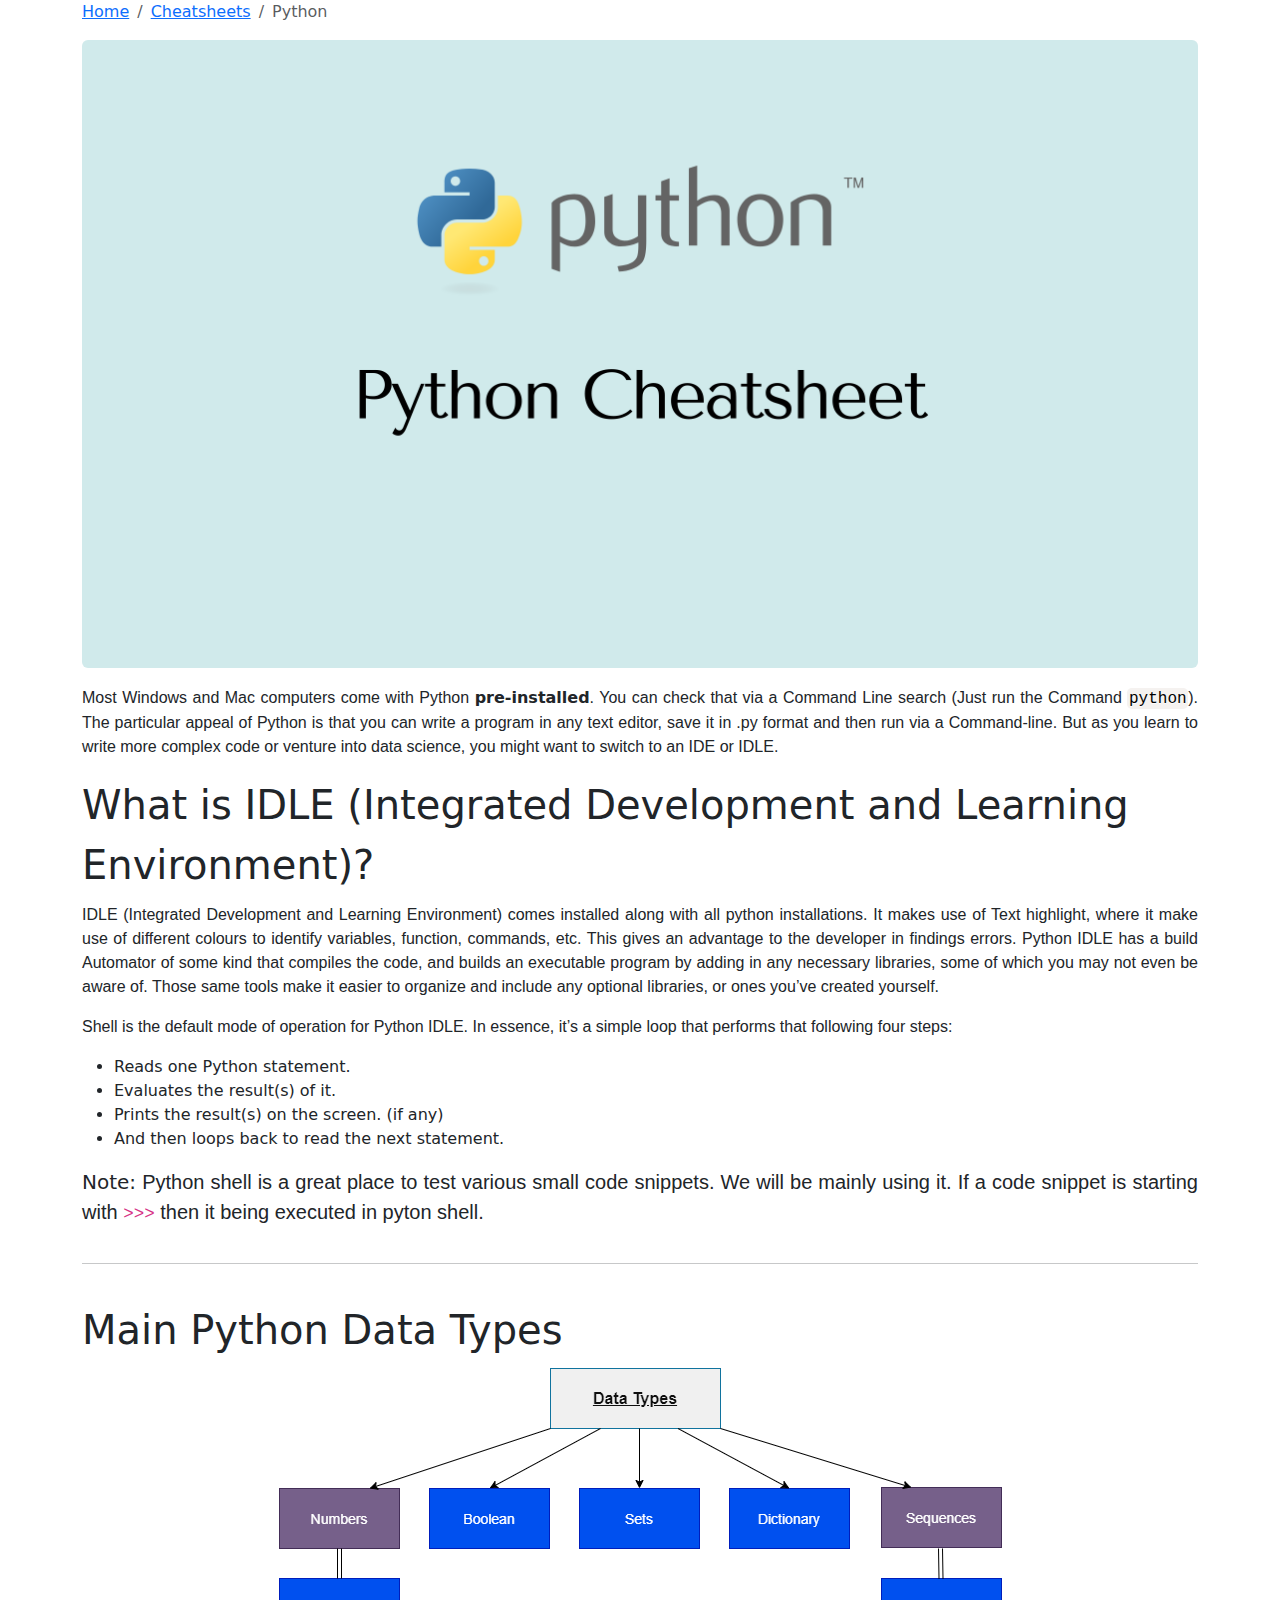
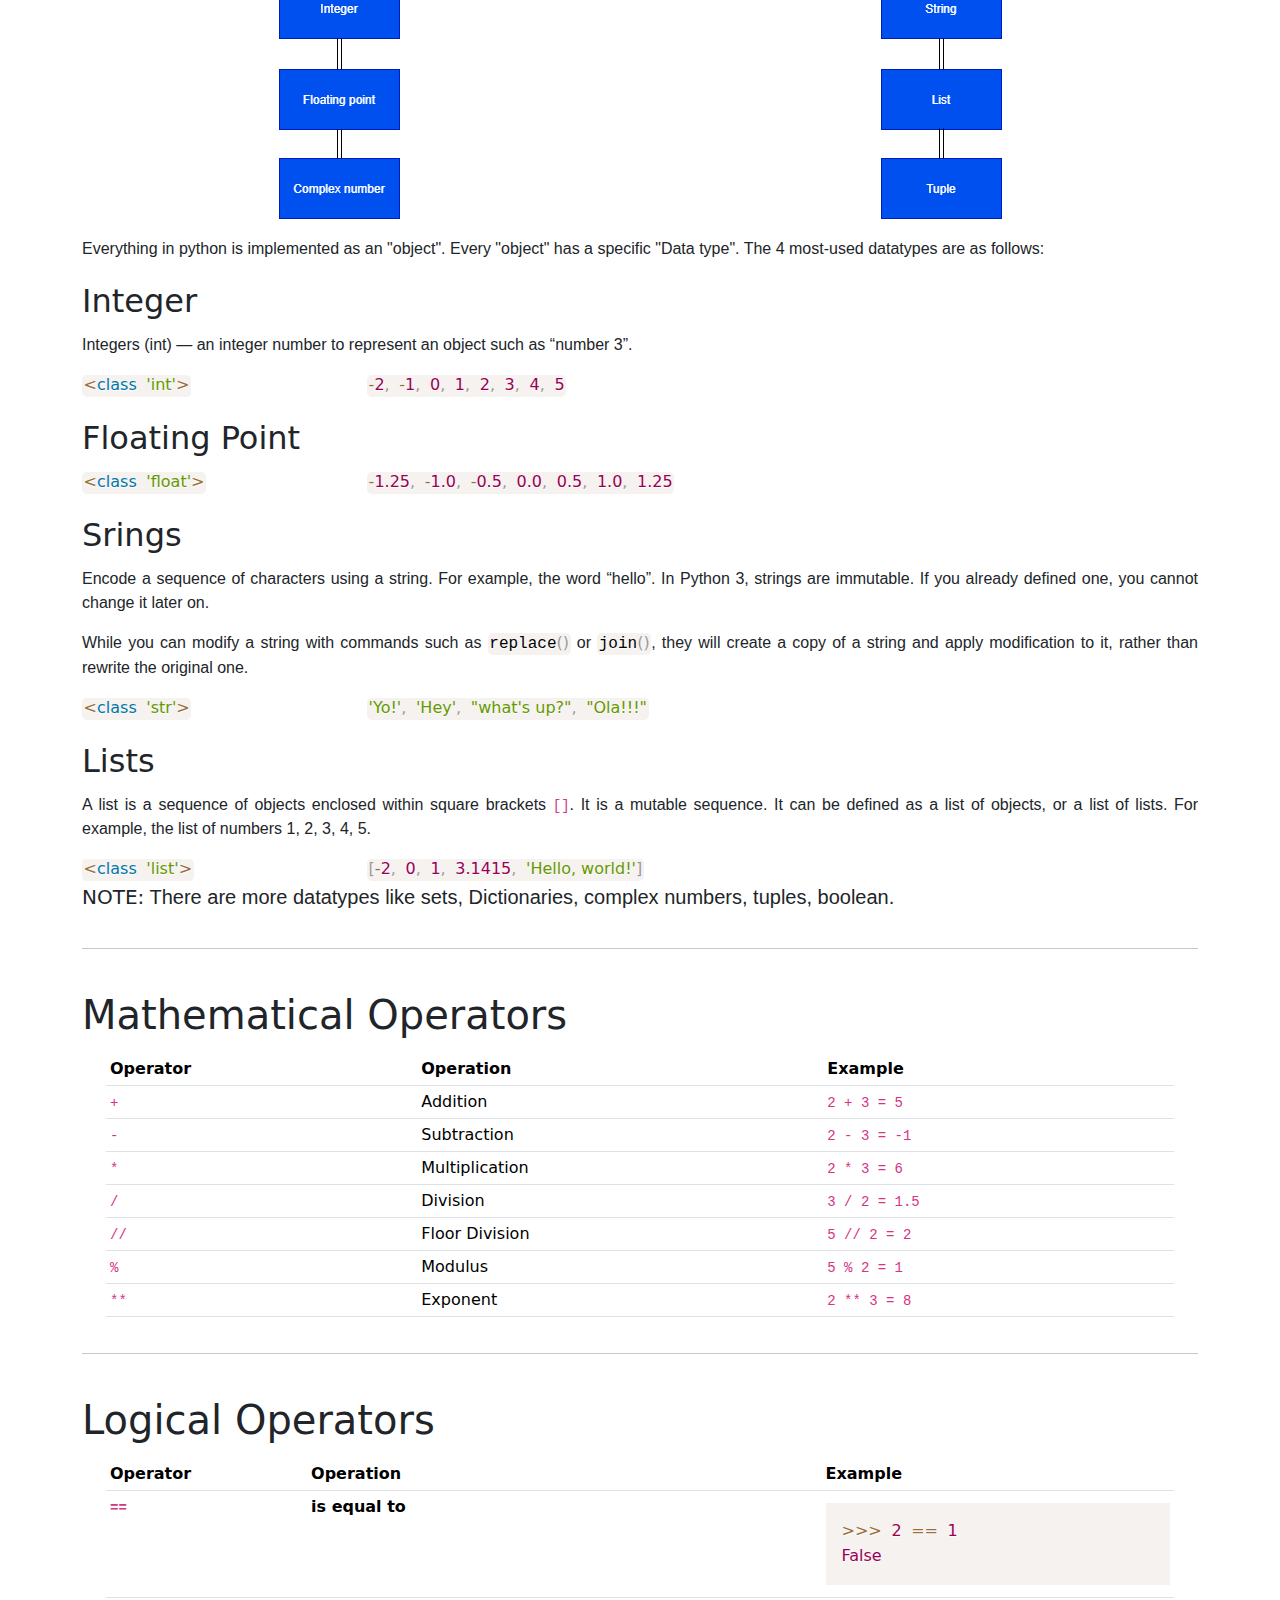
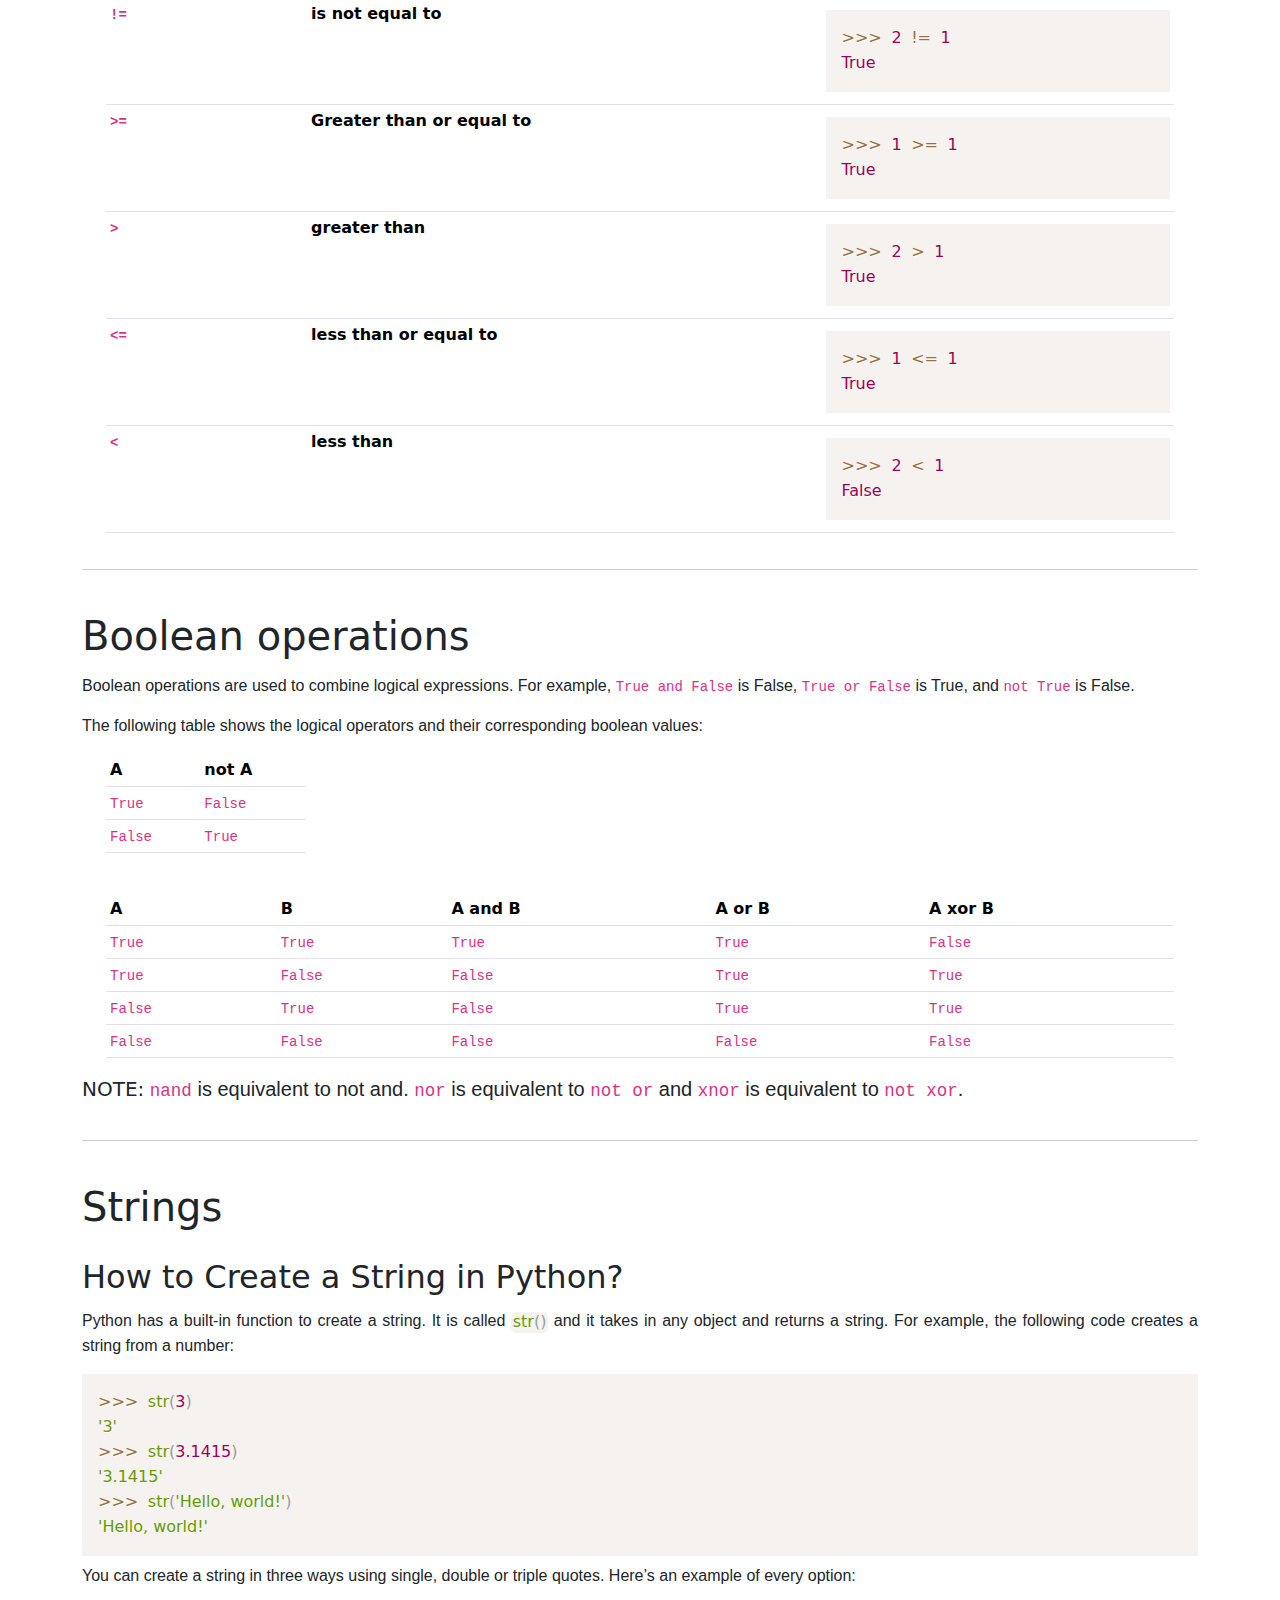
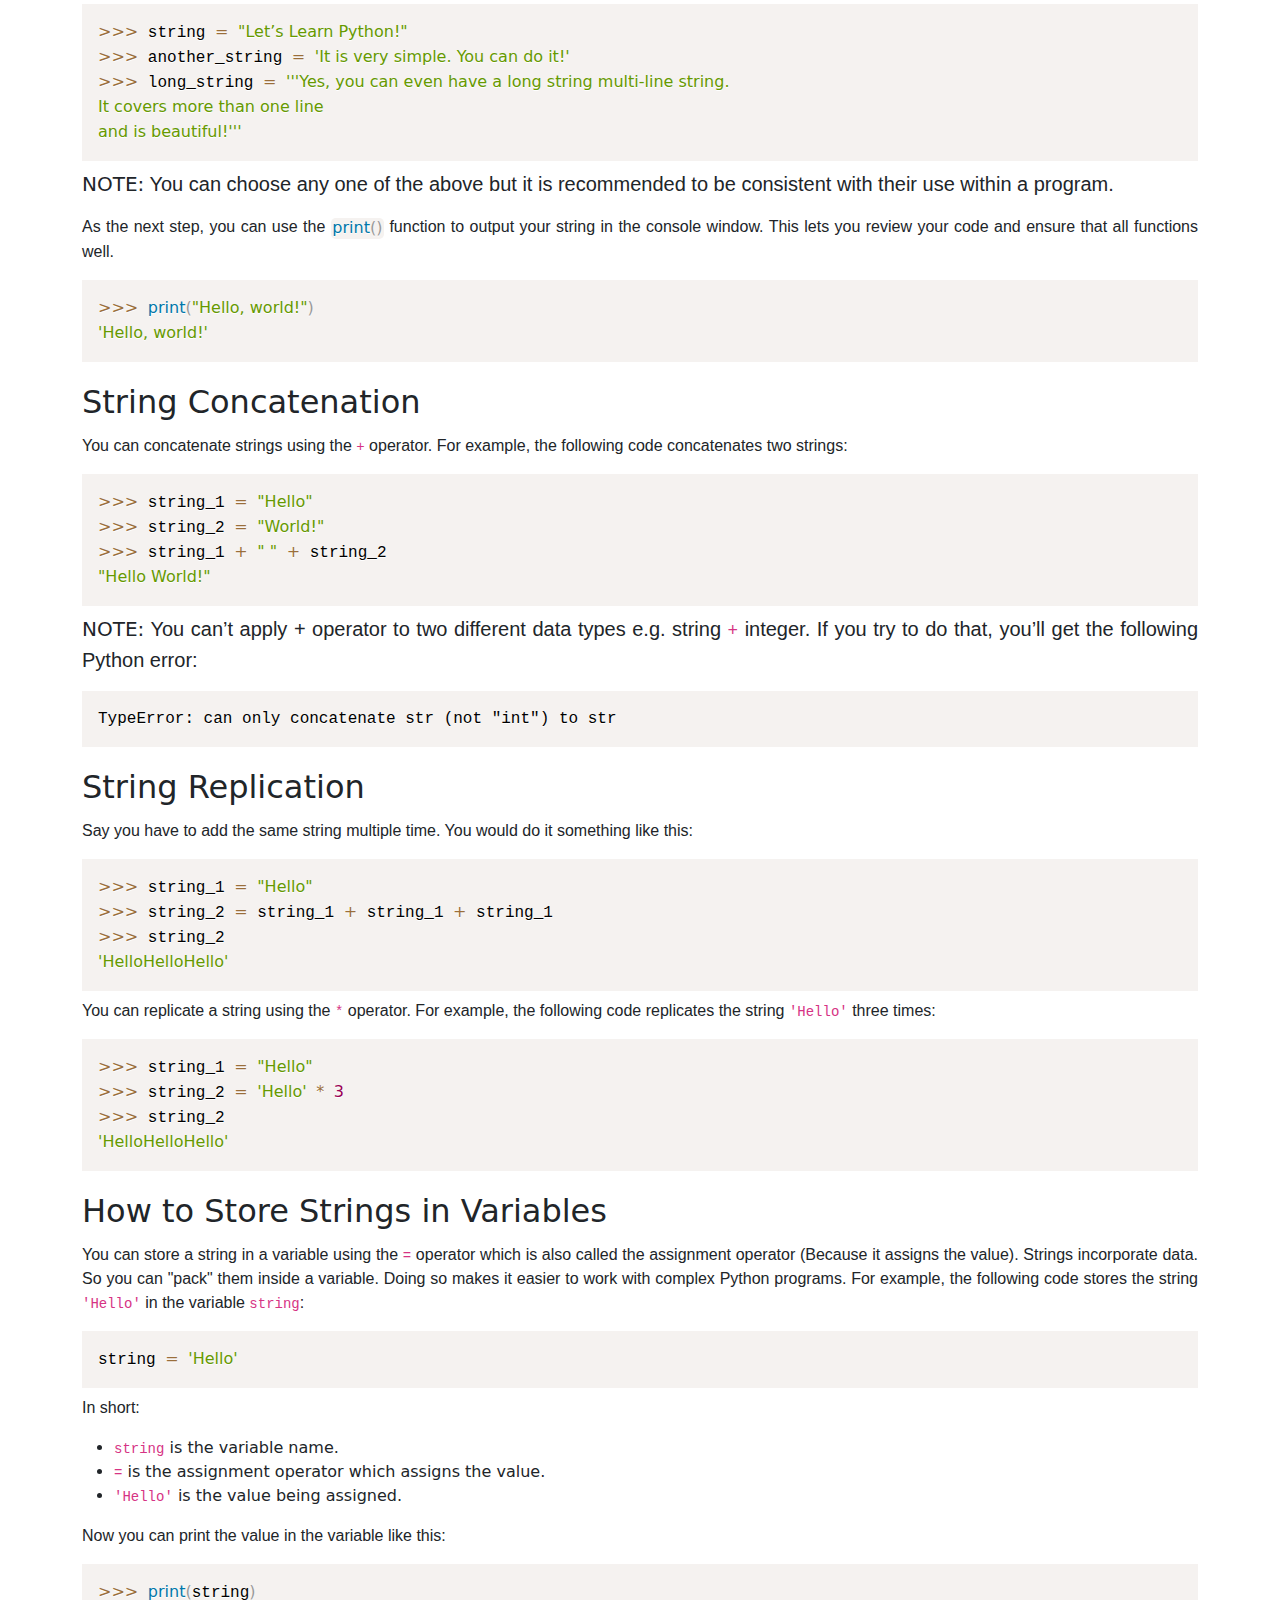
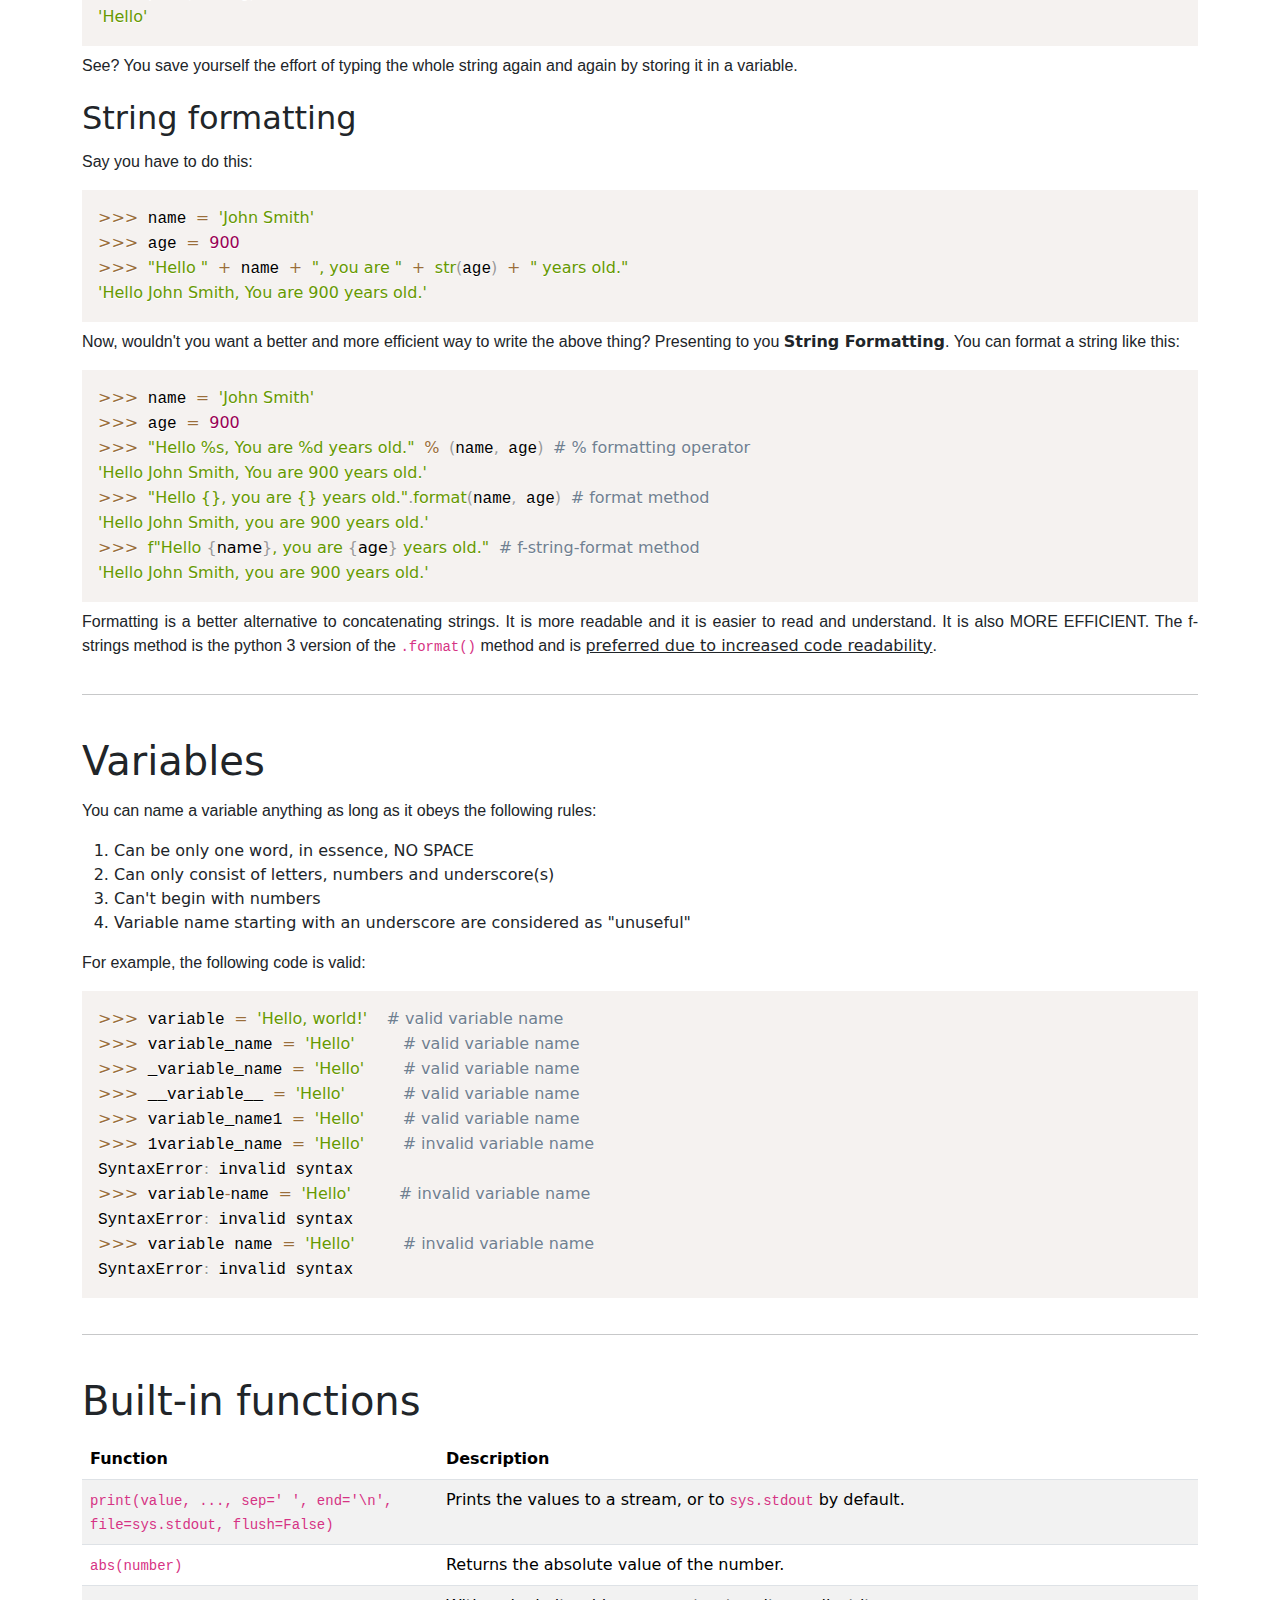
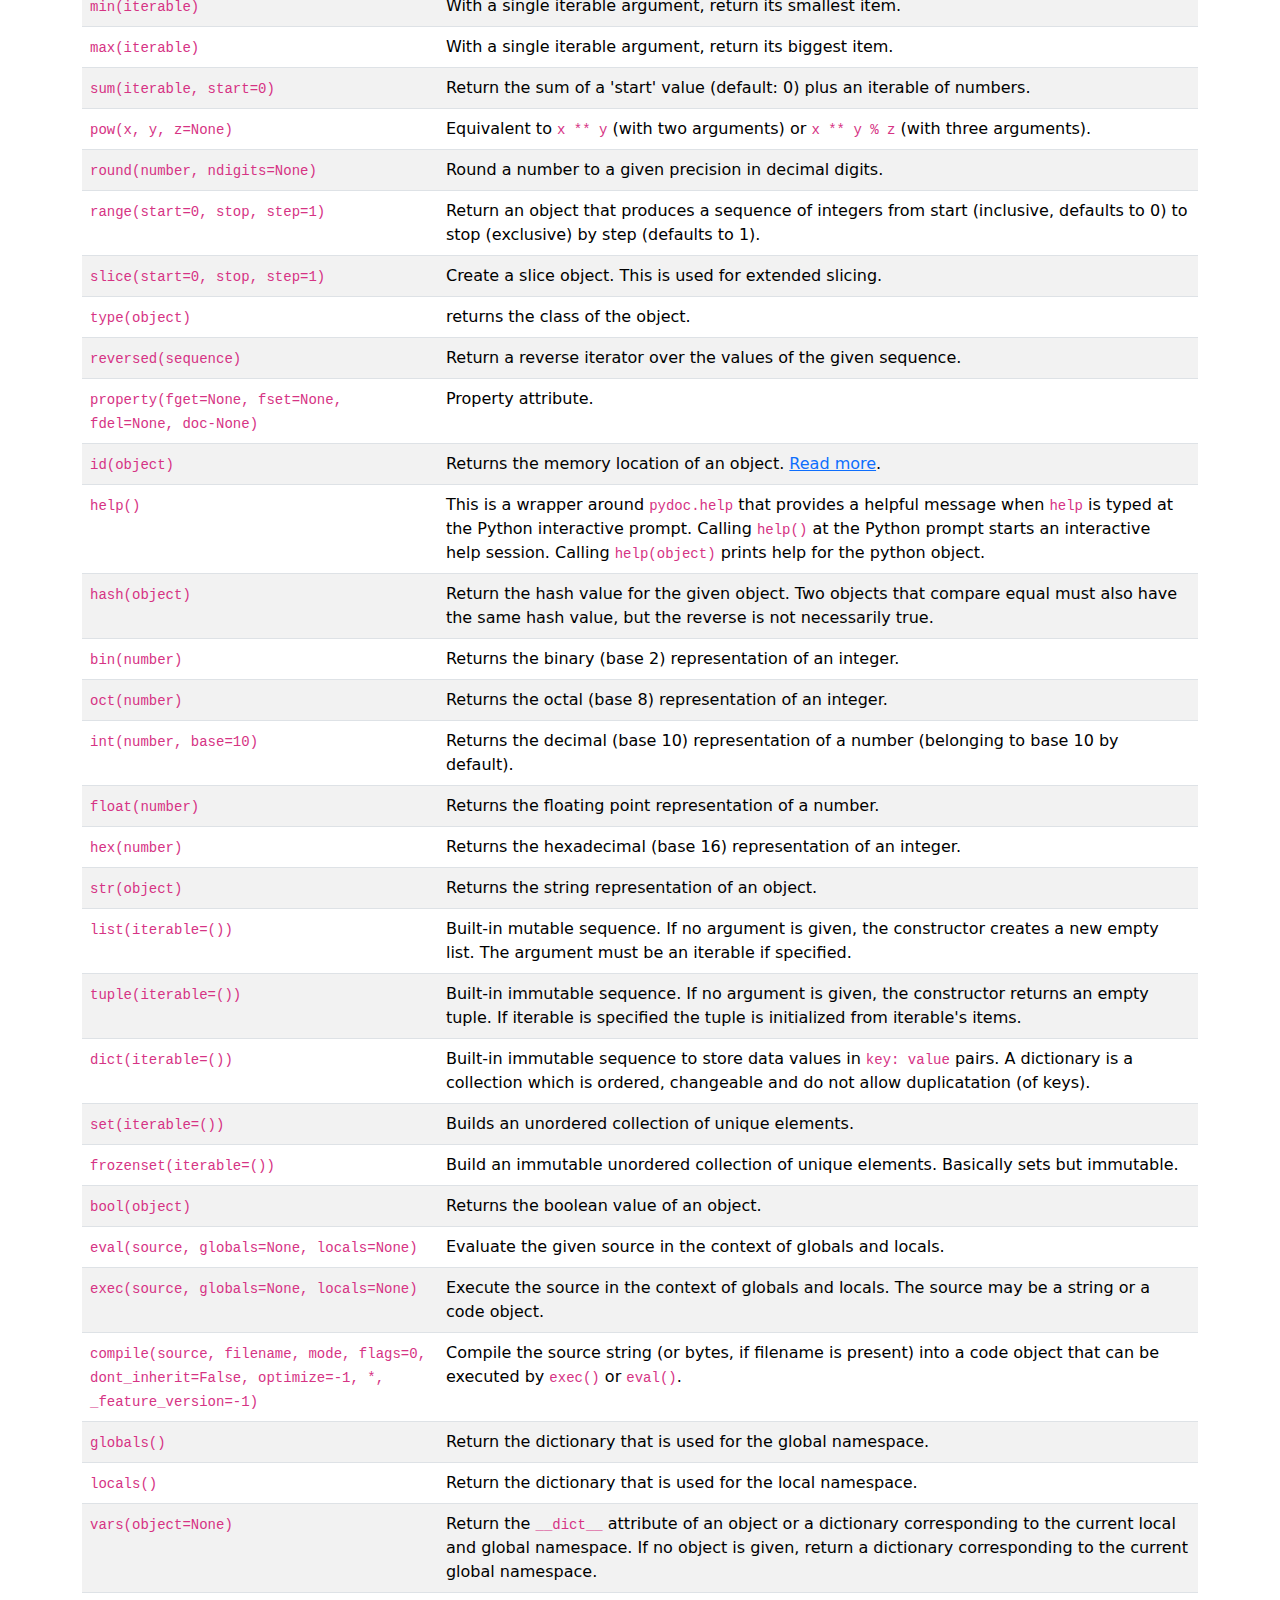
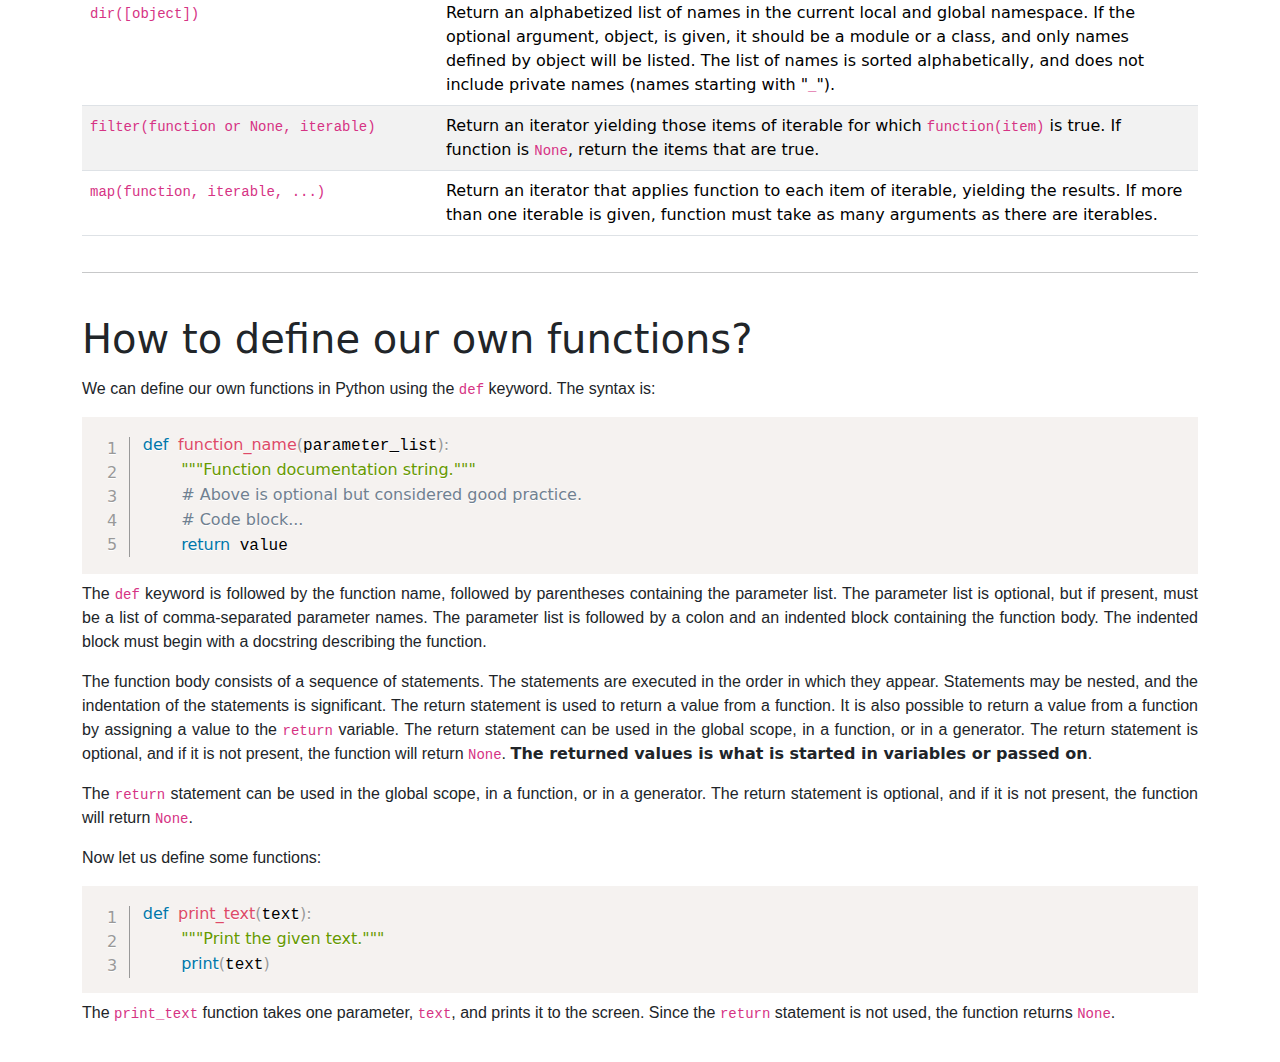
==== commit 992198e6: "Add files via upload" ====
--- a/Python/index.html
+++ b/Python/index.html
@@ -56,7 +56,7 @@
         <li>Prints the result(s) on the screen. (if any)</li>
         <li>And then loops back to read the next statement.</li>
     </ul>
-    <p><b>Note:</b> Python shell is a great place to test various small code snippets. We will be mainly using it. If a code snippet is starting with <code>>>></code> then it being executed in pyton shell.</p>
+    <p class="lead"><b>Note:</b> Python shell is a great place to test various small code snippets. We will be mainly using it. If a code snippet is starting with <code>>>></code> then it being executed in pyton shell.</p>
     <hr>
 
     <!-- Main Datatypes in Python -->
@@ -87,7 +87,7 @@
         <div class="col-sm-3"><code class="language-py">&lt;class 'list'&gt;</code></div>
         <div class="col-sm-5"><code class="language-py">[-2, 0, 1, 3.1415, 'Hello, world!']</code></div>
     </div>
-    <p><b>NOTE:</b> There are more datatypes like sets, Dictionaries, complex numbers, tuples, boolean.</p>
+    <p class="lead"><b>NOTE:</b> There are more datatypes like sets, Dictionaries, complex numbers, tuples, boolean.</p>
     <hr>
 
     <!-- Mathematical operators in Python -->
@@ -204,6 +204,29 @@
     <hr>
 
     <h1>Boolean operations</h1>
+    <p>Boolean operations are used to combine logical expressions. For example, <code>True and False</code> is False, <code>True or False</code> is True, and <code>not True</code> is False.</p>
+    <p>The following table shows the logical operators and their corresponding boolean values:</p>
+    <div class="table-responsive" style="max-width: 200px; margin-left: 24px;">
+        <table class="table table-sm table-hover">
+            <thead>
+                <tr>
+                    <th>A</th>
+                    <th>not A</th>
+                </tr>
+            </thead>
+            <tbody>
+                <tr>
+                    <td><code>True</code></td>
+                    <td><code>False</code></td>
+                </tr>
+                <tr>
+                    <td><code>False</code></td>
+                    <td><code>True</code></td>
+                </tr>
+            </tbody>
+        </table>
+    </div>
+    <br>
     <table class="table table-sm table-hover" style="margin-inline: 24px;max-width: calc(100% - 48px);">
         <thead>
             <tr>
@@ -211,6 +234,7 @@
                 <th>B</th>
                 <th>A and B</th>
                 <th>A or B</th>
+                <th>A xor B</th>
             </tr>
         </thead>
         <tbody>
@@ -219,20 +243,24 @@
                 <td><code>True</code></td>
                 <td><code>True</code></td>
                 <td><code>True</code></td>
-            </tr>
-            <tr>
-                <td><code>True</code></td>
-                <td><code>False</code></td>
-                <td><code>False</code></td>
-                <td><code>True</code></td>
-            </tr>
-            <tr>
-                <td><code>False</code></td>
-                <td><code>True</code></td>
-                <td><code>False</code></td>
-                <td><code>True</code></td>
-            </tr>
-            <tr>
+                <td><code>False</code></td>
+            </tr>
+            <tr>
+                <td><code>True</code></td>
+                <td><code>False</code></td>
+                <td><code>False</code></td>
+                <td><code>True</code></td>
+                <td><code>True</code></td>
+            </tr>
+            <tr>
+                <td><code>False</code></td>
+                <td><code>True</code></td>
+                <td><code>False</code></td>
+                <td><code>True</code></td>
+                <td><code>True</code></td>
+            </tr>
+            <tr>
+                <td><code>False</code></td>
                 <td><code>False</code></td>
                 <td><code>False</code></td>
                 <td><code>False</code></td>
@@ -240,6 +268,7 @@
             </tr>
         </tbody>
     </table>
+    <p class="lead"><b>NOTE:</b> <code>nand</code> is equivalent to </code>not and</code>. <code>nor</code> is equivalent to <code>not or</code> and <code>xnor</code> is equivalent to <code>not xor</code>.</p>
     <hr>
 
     <!-- Strings in Python -->
@@ -263,7 +292,7 @@
     It covers more than one line
     and is beautiful!'''
     </code></pre>
-    <p><b>NOTE:</b> You can choose any one of the above but it is recommended to be consistent with their use within a program.</p>
+    <p class="lead"><b>NOTE:</b> You can choose any one of the above but it is recommended to be consistent with their use within a program.</p>
     <p>As the next step, you can use the <code class="lang-py">print()</code> function to output your string in the console window. This lets you review your code and ensure that all functions well.</p>
     <pre><code class="lang-py">
         >>> print("Hello, world!")
@@ -278,7 +307,7 @@
         >>> string_1 + " " + string_2
         "Hello World!"
     </code></pre>
-    <p><b>NOTE:</b> You can’t apply + operator to two different data types e.g. string <code>+</code> integer. If you try to do that, you’ll get the following Python error:</p>
+    <p class="lead"><b>NOTE:</b> You can’t apply + operator to two different data types e.g. string <code>+</code> integer. If you try to do that, you’ll get the following Python error:</p>
     <pre><code class="lang-markup">TypeError: can only concatenate str (not "int") to str</code></pre>
 
     <h2>String Replication</h2>
@@ -441,6 +470,10 @@
                 <td>Returns the decimal (base 10) representation of a number (belonging to base 10 by default).</td>
             </tr>
             <tr>
+                <td><code>float(number)</code></td>
+                <td>Returns the floating point representation of a number.</td>
+            </tr>
+            <tr>
                 <td><code>hex(number)</code></td>
                 <td>Returns the hexadecimal (base 16) representation of an integer.</td>
             </tr>
@@ -453,26 +486,83 @@
                 <td>Built-in mutable sequence. If no argument is given, the constructor creates a new empty list. The argument must be an iterable if specified.</td>
             </tr>
             <tr>
-                <td><code>tuple()</code></td>
+                <td><code>tuple(iterable=())</code></td>
                 <td>Built-in immutable sequence. If no argument is given, the constructor returns an empty tuple. If iterable is specified the tuple is initialized from iterable's items.</td>
             </tr>
             <tr>
-                <td><code>dict()</code></td>
+                <td><code>dict(iterable=())</code></td>
                 <td>Built-in immutable sequence to store data values in <code>key: value</code> pairs. A dictionary is a collection which is ordered, changeable and do not allow duplicatation (of keys).</td>
             </tr>
             <tr>
-                <td><code>set()</code></td>
+                <td><code>set(iterable=())</code></td>
                 <td>Builds an unordered collection of unique elements.</td>
             </tr>
             <tr>
-                <td><code>frozenset()</code></td>
+                <td><code>frozenset(iterable=())</code></td>
                 <td>Build an immutable unordered collection of unique elements. Basically sets but immutable.</td>
             </tr>
             <tr>
                 <td><code>bool(object)</code></td>
                 <td>Returns the boolean value of an object.</td>
             </tr>
+            <tr>
+                <td><code>eval(source, globals=None, locals=None)</code></td>
+                <td>Evaluate the given source in the context of globals and locals.</td>
+            </tr>
+            <tr>
+                <td><code>exec(source, globals=None, locals=None)</code></td>
+                <td>Execute the source in the context of globals and locals. The source may be a string or a code object.</td>
+            </tr>
+            <tr>
+                <td><code>compile(source, filename, mode, flags=0, dont_inherit=False, optimize=-1, *, _feature_version=-1)</code></td>
+                <td>Compile the source string (or bytes, if filename is present) into a code object that can be executed by <code>exec()</code> or <code>eval()</code>.</td>
+            </tr>
+            <tr>
+                <td><code>globals()</code></td>
+                <td>Return the dictionary that is used for the global namespace.</td>
+            </tr>
+            <tr>
+                <td><code>locals()</code></td>
+                <td>Return the dictionary that is used for the local namespace.</td>
+            </tr>
+            <tr>
+                <td><code>vars(object=None)</code></td>
+                <td>Return the <code>__dict__</code> attribute of an object or a dictionary corresponding to the current local and global namespace. If no object is given, return a dictionary corresponding to the current global namespace.</td>
+            </tr>
+            <tr>
+                <td><code>dir([object])</code></td>
+                <td>Return an alphabetized list of names in the current local and global namespace. If the optional argument, object, is given, it should be a module or a class, and only names defined by object will be listed. The list of names is sorted alphabetically, and does not include private names (names starting with "<code>_</code>").</td>
+            </tr>
+            <tr>
+                <td><code>filter(function or None, iterable)</code></td>
+                <td>Return an iterator yielding those items of iterable for which <code>function(item)</code> is true. If function is <code>None</code>, return the items that are true.</td>
+            </tr>
+            <tr>
+                <td><code>map(function, iterable, ...)</code></td>
+                <td>Return an iterator that applies function to each item of iterable, yielding the results. If more than one iterable is given, function must take as many arguments as there are iterables.</td>
+            </tr>
         </tbody>
     </table>
+    <hr>
+
+    <h1>How to define our own functions?</h1>
+    <p>We can define our own functions in Python using the <code>def</code> keyword. The syntax is:</p>
+    <pre class="line-numbers"><code class="lang-py">
+def function_name(parameter_list):
+    """Function documentation string."""
+    # Above is optional but considered good practice.
+    # Code block...
+    return value
+    </code></pre>
+    <p>The <code>def</code> keyword is followed by the function name, followed by parentheses containing the parameter list. The parameter list is optional, but if present, must be a list of comma-separated parameter names. The parameter list is followed by a colon and an indented block containing the function body. The indented block must begin with a docstring describing the function.</p>
+    <p>The function body consists of a sequence of statements. The statements are executed in the order in which they appear. Statements may be nested, and the indentation of the statements is significant. The return statement is used to return a value from a function. It is also possible to return a value from a function by assigning a value to the <code>return</code> variable. The return statement can be used in the global scope, in a function, or in a generator. The return statement is optional, and if it is not present, the function will return <code>None</code>. <strong>The returned values is what is started in variables or passed on</strong>.</p>
+    <p>The <code>return</code> statement can be used in the global scope, in a function, or in a generator. The return statement is optional, and if it is not present, the function will return <code>None</code>.</p>
+    <p>Now let us define some functions:</p>
+    <pre class="line-numbers"><code class="lang-py">
+        def print_text(text):
+            """Print the given text."""
+            print(text)
+    </code></pre>
+    <p>The <code>print_text</code> function takes one parameter, <code>text</code>, and prints it to the screen. Since the <code>return</code> statement is not used, the function returns <code>None</code>.</p>
 </body>
 </html>